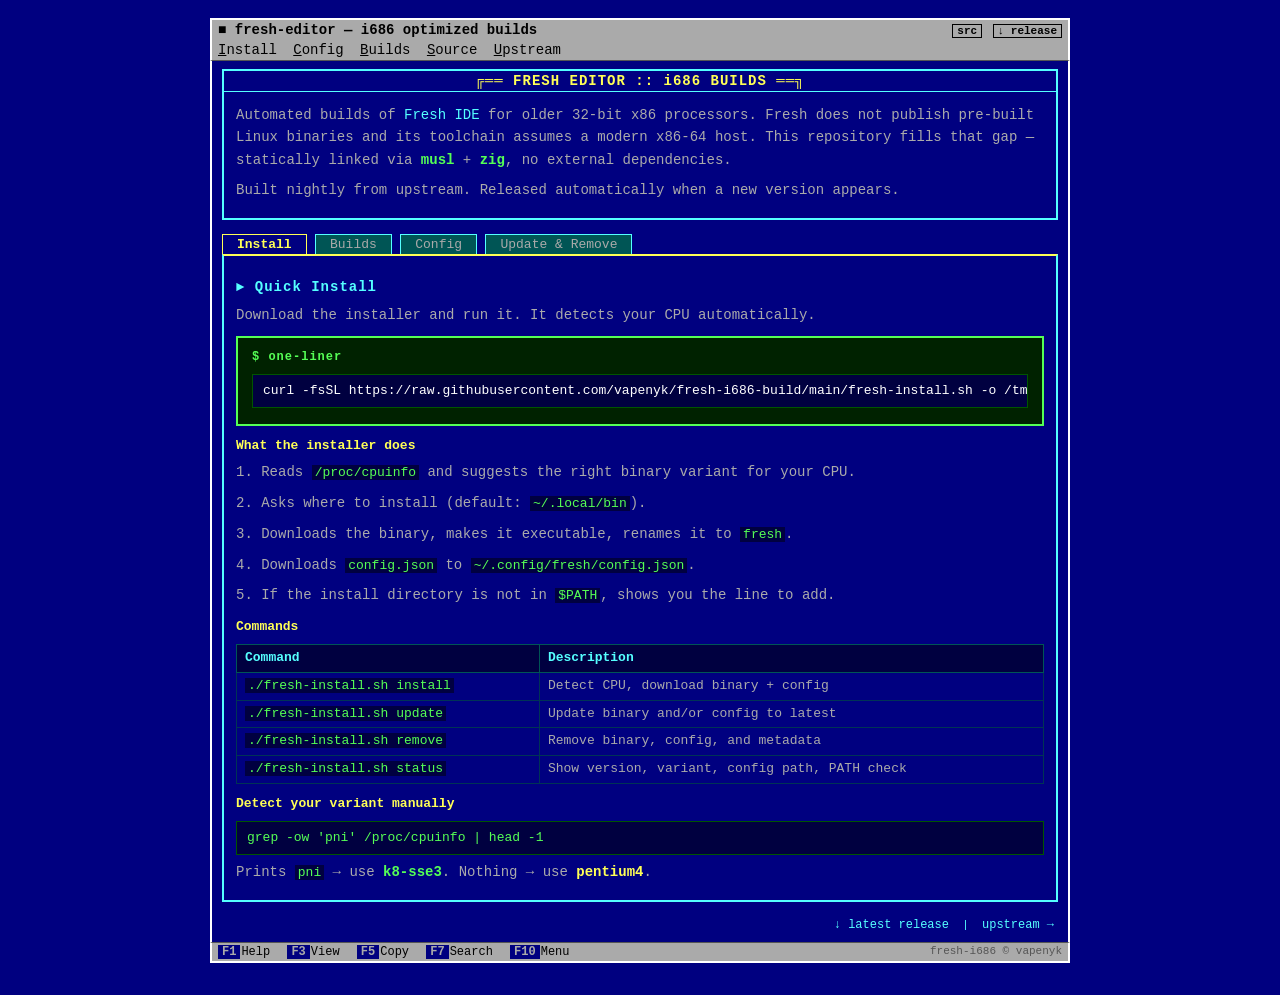
==== index.html @ 66542e0b "feat: add landing page" ====
<!DOCTYPE html PUBLIC "-//W3C//DTD HTML 4.01 Transitional//EN" "http://www.w3.org/TR/html4/loose.dtd">
<html>
    <head>
        <meta http-equiv="Content-Type" content="text/html; charset=UTF-8" />
        <meta name="viewport" content="width=device-width, initial-scale=1" />
        <title>fresh-editor :: i686 builds</title>
        <style type="text/css">
            * {
                margin: 0;
                padding: 0;
            }

            body {
                background-color: #000080;
                color: #aaaaaa;
                font-family: "Courier New", Courier, monospace;
                font-size: 14px;
                min-height: 100%;
            }

            /* ── SCREEN WRAPPER ─────────────────────────────── */
            #screen {
                width: 96%;
                max-width: 860px;
                margin: 18px auto 32px auto;
            }

            /* ── TITLE BAR ──────────────────────────────────── */
            #titlebar {
                background-color: #aaaaaa;
                color: #000000;
                padding: 2px 6px;
                font-weight: bold;
                border: 2px solid #ffffff;
                border-bottom: none;
            }
            #titlebar-inner {
                display: block;
                width: 100%;
            }
            .tb-left {
                color: #000000;
                font-weight: bold;
            }
            .tb-right {
                float: right;
                color: #000000;
            }
            .tb-btn {
                display: inline-block;
                background: #aaaaaa;
                color: #000000;
                border: 1px solid #000000;
                padding: 0 4px;
                margin-left: 2px;
                cursor: pointer;
                font-size: 11px;
                font-family: "Courier New", Courier, monospace;
                text-decoration: none;
            }
            .tb-btn:hover {
                background: #000080;
                color: #ffffff;
            }

            /* ── MENU BAR ───────────────────────────────────── */
            #menubar {
                background-color: #aaaaaa;
                color: #000000;
                padding: 2px 6px;
                border-left: 2px solid #ffffff;
                border-right: 2px solid #ffffff;
                border-bottom: 1px solid #555555;
            }
            .menu-item {
                display: inline-block;
                padding: 0 8px 0 0;
                cursor: pointer;
                color: #000000;
                text-decoration: none;
                font-family: "Courier New", Courier, monospace;
                font-size: 14px;
            }
            .menu-item:hover,
            .menu-item.active {
                background-color: #000080;
                color: #ffff55;
                padding: 0 8px 0 0;
            }
            .menu-hot {
                text-decoration: underline;
            }

            /* ── MAIN WINDOW ────────────────────────────────── */
            #mainwin {
                background-color: #000080;
                border-left: 2px solid #ffffff;
                border-right: 2px solid #ffffff;
                padding: 8px 10px;
            }

            /* ── PANEL (double border box) ──────────────────── */
            .panel {
                border: 2px solid #55ffff;
                background-color: #000080;
                margin-bottom: 14px;
            }
            .panel-title {
                background-color: #000080;
                color: #ffff55;
                font-weight: bold;
                text-align: center;
                padding: 2px 8px;
                border-bottom: 1px solid #55ffff;
                letter-spacing: 1px;
            }
            .panel-body {
                padding: 8px 12px;
                color: #aaaaaa;
                line-height: 1.6;
            }

            /* ── TYPOGRAPHY ─────────────────────────────────── */
            h2 {
                color: #55ffff;
                font-size: 14px;
                font-weight: bold;
                margin: 12px 0 6px 0;
                letter-spacing: 1px;
            }
            h3 {
                color: #ffff55;
                font-size: 13px;
                font-weight: bold;
                margin: 10px 0 4px 0;
            }
            p {
                margin: 4px 0 8px 0;
                color: #aaaaaa;
            }
            a {
                color: #55ffff;
                text-decoration: none;
            }
            a:hover {
                color: #ffff55;
                text-decoration: underline;
            }

            code,
            pre {
                font-family: "Courier New", Courier, monospace;
                color: #55ff55;
                background-color: #000040;
                font-size: 13px;
            }
            pre {
                padding: 6px 10px;
                margin: 6px 0;
                border: 1px solid #005500;
                overflow: auto;
                white-space: pre;
            }
            code {
                padding: 0 3px;
            }

            /* ── TABLES ─────────────────────────────────────── */
            .data-table {
                width: 100%;
                border-collapse: collapse;
                margin: 6px 0 10px 0;
                font-size: 13px;
            }
            .data-table th {
                background-color: #000040;
                color: #55ffff;
                padding: 3px 8px;
                border: 1px solid #005555;
                text-align: left;
                font-weight: bold;
            }
            .data-table td {
                padding: 3px 8px;
                border: 1px solid #003355;
                color: #aaaaaa;
                vertical-align: top;
            }
            .data-table tr:hover td {
                background-color: #000060;
                color: #ffffff;
            }

            /* ── INSTALL BOX ────────────────────────────────── */
            .install-box {
                border: 2px solid #55ff55;
                background-color: #002200;
                padding: 10px 14px;
                margin: 10px 0;
            }
            .install-label {
                color: #55ff55;
                font-weight: bold;
                font-size: 12px;
                letter-spacing: 1px;
                margin-bottom: 4px;
            }
            .install-cmd {
                color: #ffffff;
                font-size: 13px;
            }

            /* ── BADGE / KEY ────────────────────────────────── */
            .key {
                display: inline-block;
                background-color: #aaaaaa;
                color: #000000;
                border: 1px solid #ffffff;
                padding: 0 5px;
                font-size: 12px;
                font-weight: bold;
            }
            .badge-warn {
                color: #ffff55;
                font-weight: bold;
            }
            .badge-ok {
                color: #55ff55;
                font-weight: bold;
            }
            .badge-off {
                color: #555555;
            }

            /* ── TABS ────────────────────────────────────────── */
            #tabs {
                margin-bottom: 0;
            }
            .tab {
                display: inline-block;
                background-color: #005555;
                color: #aaaaaa;
                padding: 2px 14px;
                border: 1px solid #55ffff;
                border-bottom: none;
                cursor: pointer;
                font-family: "Courier New", Courier, monospace;
                font-size: 13px;
                text-decoration: none;
            }
            .tab:hover {
                background-color: #007777;
                color: #ffffff;
            }
            .tab.on {
                background-color: #000080;
                color: #ffff55;
                font-weight: bold;
                border-color: #ffff55;
            }
            .tab-content {
                display: none;
            }
            .tab-content.on {
                display: block;
            }

            /* ── STATUS BAR ─────────────────────────────────── */
            #statusbar {
                background-color: #aaaaaa;
                color: #000000;
                padding: 2px 6px;
                border: 2px solid #ffffff;
                border-top: 1px solid #555555;
                font-size: 12px;
            }
            .sb-key {
                background-color: #000080;
                color: #aaaaaa;
                padding: 0 4px;
                margin-right: 1px;
                font-weight: bold;
            }
            .sb-label {
                color: #000000;
                margin-right: 10px;
            }

            /* ── SCROLLBAR HINT ──────────────────────────────── */
            .corner {
                color: #55ffff;
                font-size: 11px;
                text-align: right;
                padding: 2px 4px;
            }
        </style>
    </head>
    <body>
        <div id="screen">
            <!-- TITLE BAR -->
            <div id="titlebar">
                <span class="tb-left"
                    >&#9632; fresh-editor &#8212; i686 optimized builds</span
                >
                <span class="tb-right">
                    <a
                        href="https://github.com/vapenyk/fresh-i686-build"
                        class="tb-btn"
                        target="_blank"
                        >src</a
                    >
                    <a
                        href="https://github.com/vapenyk/fresh-i686-build/releases/latest"
                        class="tb-btn"
                        target="_blank"
                        >&#8595; release</a
                    >
                </span>
                <br style="clear: both" />
            </div>

            <!-- MENU BAR -->
            <div id="menubar">
                <a href="#install" class="menu-item"
                    ><span class="menu-hot">I</span>nstall</a
                >
                <a href="#config" class="menu-item"
                    ><span class="menu-hot">C</span>onfig</a
                >
                <a href="#builds" class="menu-item"
                    ><span class="menu-hot">B</span>uilds</a
                >
                <a
                    href="https://github.com/vapenyk/fresh-i686-build"
                    class="menu-item"
                    target="_blank"
                    ><span class="menu-hot">S</span>ource</a
                >
                <a
                    href="https://github.com/sinelaw/fresh"
                    class="menu-item"
                    target="_blank"
                    ><span class="menu-hot">U</span>pstream</a
                >
            </div>

            <!-- MAIN WINDOW -->
            <div id="mainwin">
                <!-- HERO PANEL -->
                <div class="panel">
                    <div class="panel-title">
                        &#9556;&#9552;&#9552; FRESH EDITOR :: i686 BUILDS
                        &#9552;&#9552;&#9559;
                    </div>
                    <div class="panel-body">
                        <p>
                            Automated builds of
                            <a
                                href="https://github.com/sinelaw/fresh"
                                target="_blank"
                                >Fresh IDE</a
                            >
                            for older 32-bit x86 processors. Fresh does not
                            publish pre-built Linux binaries and its toolchain
                            assumes a modern x86-64 host. This repository fills
                            that gap &mdash; statically linked via
                            <span class="badge-ok">musl</span> +
                            <span class="badge-ok">zig</span>, no external
                            dependencies.
                        </p>
                        <p>
                            Built nightly from upstream. Released automatically
                            when a new version appears.
                        </p>
                    </div>
                </div>

                <!-- TABS -->
                <div id="tabs">
                    <a
                        href="javascript:void(0)"
                        class="tab on"
                        onclick="showTab('install')"
                        >Install</a
                    >
                    <a
                        href="javascript:void(0)"
                        class="tab"
                        onclick="showTab('builds')"
                        >Builds</a
                    >
                    <a
                        href="javascript:void(0)"
                        class="tab"
                        onclick="showTab('config')"
                        >Config</a
                    >
                    <a
                        href="javascript:void(0)"
                        class="tab"
                        onclick="showTab('update')"
                        >Update &amp; Remove</a
                    >
                </div>

                <!-- TAB: INSTALL -->
                <div
                    id="tab-install"
                    class="panel tab-content on"
                    style="border-top: 2px solid #ffff55; margin-top: 0"
                >
                    <div class="panel-body">
                        <h2>&#9658; Quick Install</h2>
                        <p>
                            Download the installer and run it. It detects your
                            CPU automatically.
                        </p>

                        <div class="install-box" id="install">
                            <div class="install-label">$ one-liner</div>
                            <pre class="install-cmd">
curl -fsSL https://raw.githubusercontent.com/vapenyk/fresh-i686-build/main/fresh-install.sh -o /tmp/fi &amp;&amp; sh /tmp/fi install</pre
                            >
                        </div>

                        <h3>What the installer does</h3>
                        <p>
                            1. Reads <code>/proc/cpuinfo</code> and suggests the
                            right binary variant for your CPU.
                        </p>
                        <p>
                            2. Asks where to install (default:
                            <code>~/.local/bin</code>).
                        </p>
                        <p>
                            3. Downloads the binary, makes it executable,
                            renames it to <code>fresh</code>.
                        </p>
                        <p>
                            4. Downloads <code>config.json</code> to
                            <code>~/.config/fresh/config.json</code>.
                        </p>
                        <p>
                            5. If the install directory is not in
                            <code>$PATH</code>, shows you the line to add.
                        </p>

                        <h3>Commands</h3>
                        <table class="data-table">
                            <tr>
                                <th>Command</th>
                                <th>Description</th>
                            </tr>
                            <tr>
                                <td><code>./fresh-install.sh install</code></td>
                                <td>Detect CPU, download binary + config</td>
                            </tr>
                            <tr>
                                <td><code>./fresh-install.sh update</code></td>
                                <td>Update binary and/or config to latest</td>
                            </tr>
                            <tr>
                                <td><code>./fresh-install.sh remove</code></td>
                                <td>Remove binary, config, and metadata</td>
                            </tr>
                            <tr>
                                <td><code>./fresh-install.sh status</code></td>
                                <td>
                                    Show version, variant, config path, PATH
                                    check
                                </td>
                            </tr>
                        </table>

                        <h3>Detect your variant manually</h3>
                        <pre>grep -ow 'pni' /proc/cpuinfo | head -1</pre>
                        <p>
                            Prints <code>pni</code> &rarr; use
                            <span class="badge-ok">k8-sse3</span>. Nothing
                            &rarr; use <span class="badge-warn">pentium4</span>.
                        </p>
                    </div>
                </div>

                <!-- TAB: BUILDS -->
                <div
                    id="tab-builds"
                    class="panel tab-content"
                    style="border-top: 2px solid #ffff55; margin-top: 0"
                >
                    <div class="panel-body" id="builds">
                        <h2>&#9658; Available Binaries</h2>
                        <table class="data-table">
                            <tr>
                                <th>File</th>
                                <th>Target</th>
                                <th>Requires</th>
                            </tr>
                            <tr>
                                <td><code>fresh-k8-sse3</code></td>
                                <td>AMD K8 / Sempron (Socket 754/939)</td>
                                <td>SSE3 (<code>pni</code> flag in cpuinfo)</td>
                            </tr>
                            <tr>
                                <td><code>fresh-pentium4</code></td>
                                <td>Pentium 4 and compatible</td>
                                <td>SSE2 only</td>
                            </tr>
                        </table>

                        <h3>Build flags</h3>
                        <table class="data-table">
                            <tr>
                                <th>Flag</th>
                                <th>Value</th>
                                <th>Why</th>
                            </tr>
                            <tr>
                                <td><code>LTO</code></td>
                                <td>fat</td>
                                <td>
                                    Full link-time optimization across all
                                    crates
                                </td>
                            </tr>
                            <tr>
                                <td><code>codegen-units</code></td>
                                <td>1</td>
                                <td>Single unit for maximum inlining</td>
                            </tr>
                            <tr>
                                <td><code>panic</code></td>
                                <td>abort</td>
                                <td>No unwinding code, smaller binary</td>
                            </tr>
                            <tr>
                                <td><code>embed-bitcode</code></td>
                                <td>yes</td>
                                <td>Required for fat LTO</td>
                            </tr>
                            <tr>
                                <td><code>align-all-functions</code></td>
                                <td>4 (16 bytes)</td>
                                <td>
                                    Instruction fetch alignment for old CPUs
                                </td>
                            </tr>
                            <tr>
                                <td><code>-s</code></td>
                                <td>strip</td>
                                <td>Strip debug symbols</td>
                            </tr>
                            <tr>
                                <td>linker</td>
                                <td>musl + zig</td>
                                <td>Fully static, no libc dependency</td>
                            </tr>
                        </table>

                        <h3>LSP server install commands</h3>
                        <table class="data-table">
                            <tr>
                                <th>Language</th>
                                <th>Server</th>
                                <th>Install</th>
                            </tr>
                            <tr>
                                <td>Rust</td>
                                <td>rust-analyzer</td>
                                <td>
                                    <code
                                        >rustup component add
                                        rust-analyzer</code
                                    >
                                </td>
                            </tr>
                            <tr>
                                <td>Go</td>
                                <td>gopls</td>
                                <td>
                                    <code
                                        >go install
                                        golang.org/x/tools/gopls@latest</code
                                    >
                                </td>
                            </tr>
                            <tr>
                                <td>JS/TS</td>
                                <td>typescript-language-server</td>
                                <td>
                                    <code
                                        >npm install -g
                                        typescript-language-server
                                        typescript</code
                                    >
                                </td>
                            </tr>
                            <tr>
                                <td>PHP</td>
                                <td>intelephense</td>
                                <td>
                                    <code>npm install -g intelephense</code>
                                </td>
                            </tr>
                            <tr>
                                <td>Markdown</td>
                                <td>marksman</td>
                                <td>
                                    <a
                                        href="https://github.com/artempyanykh/marksman/releases"
                                        target="_blank"
                                        >marksman releases</a
                                    >
                                </td>
                            </tr>
                            <tr>
                                <td>Python</td>
                                <td>pylsp</td>
                                <td>
                                    <code>pip install python-lsp-server</code>
                                </td>
                            </tr>
                            <tr>
                                <td>C/C++</td>
                                <td>clangd</td>
                                <td><code>apt install clangd</code></td>
                            </tr>
                        </table>
                    </div>
                </div>

                <!-- TAB: CONFIG -->
                <div
                    id="tab-config"
                    class="panel tab-content"
                    style="border-top: 2px solid #ffff55; margin-top: 0"
                >
                    <div class="panel-body" id="config">
                        <h2>&#9658; Low-End Config</h2>
                        <p>
                            Installed to
                            <code>~/.config/fresh/config.json</code>. The goal
                            is not to strip functionality but to
                            <span class="badge-warn"
                                >prevent resource runaway</span
                            >
                            on machines with limited RAM. All visual features
                            and editor behaviour are kept at defaults.
                        </p>

                        <h3>What is changed and why</h3>
                        <table class="data-table">
                            <tr>
                                <th>Setting</th>
                                <th>Value</th>
                                <th>Why</th>
                            </tr>
                            <tr>
                                <td><code>recovery_save_interval</code></td>
                                <td>30s (was 2s)</td>
                                <td>
                                    Constant background disk I/O every 2s is
                                    very noticeable on slow HDDs
                                </td>
                            </tr>
                            <tr>
                                <td><code>auto_save_enabled</code></td>
                                <td>false</td>
                                <td>
                                    Recovery saves still protect your work;
                                    periodic auto-save adds extra I/O
                                </td>
                            </tr>
                            <tr>
                                <td>
                                    <code>terminal.jump_to_end_on_output</code>
                                </td>
                                <td>false</td>
                                <td>
                                    Prevents forced redraws when background
                                    processes produce output while you scroll
                                </td>
                            </tr>
                            <tr>
                                <td><code>horizontal_scrollbar</code></td>
                                <td>false</td>
                                <td>Fewer UI elements to render</td>
                            </tr>
                            <tr>
                                <td>
                                    <span class="badge-warn"
                                        >LSP process_limits</span
                                    >
                                </td>
                                <td>per server</td>
                                <td>
                                    The main optimization &mdash; rust-analyzer
                                    alone can use 500MB+ without limits
                                </td>
                            </tr>
                        </table>

                        <h3>LSP memory limits</h3>
                        <table class="data-table">
                            <tr>
                                <th>Server</th>
                                <th>Max RAM</th>
                                <th>Max CPU</th>
                                <th>Status</th>
                            </tr>
                            <tr>
                                <td>rust-analyzer</td>
                                <td>512 MB</td>
                                <td>50%</td>
                                <td><span class="badge-ok">enabled</span></td>
                            </tr>
                            <tr>
                                <td>gopls</td>
                                <td>256 MB</td>
                                <td>50%</td>
                                <td><span class="badge-ok">enabled</span></td>
                            </tr>
                            <tr>
                                <td>typescript-language-server</td>
                                <td>256 MB</td>
                                <td>50%</td>
                                <td><span class="badge-ok">enabled</span></td>
                            </tr>
                            <tr>
                                <td>intelephense (PHP)</td>
                                <td>256 MB</td>
                                <td>50%</td>
                                <td><span class="badge-ok">enabled</span></td>
                            </tr>
                            <tr>
                                <td>marksman (Markdown)</td>
                                <td>128 MB</td>
                                <td>25%</td>
                                <td><span class="badge-ok">enabled</span></td>
                            </tr>
                            <tr>
                                <td>typescript (separate)</td>
                                <td>&mdash;</td>
                                <td>&mdash;</td>
                                <td><span class="badge-off">disabled</span></td>
                            </tr>
                        </table>

                        <h3>Disable an LSP you don&apos;t need</h3>
                        <pre>
{
  "lsp": {
    "rust": { "enabled": false }
  }
}</pre
                        >

                        <h3>Raise memory limit</h3>
                        <pre>
{
  "lsp": {
    "rust": {
      "enabled": true,
      "process_limits": {
        "max_memory_mb": 1024,
        "max_cpu_percent": 100
      }
    }
  }
}</pre
                        >

                        <h3>Add Python LSP</h3>
                        <pre>
{
  "lsp": {
    "python": {
      "command": "pylsp",
      "args": [],
      "enabled": true,
      "process_limits": {
        "max_memory_mb": 256,
        "max_cpu_percent": 50
      }
    }
  }
}</pre
                        >
                    </div>
                </div>

                <!-- TAB: UPDATE & REMOVE -->
                <div
                    id="tab-update"
                    class="panel tab-content"
                    style="border-top: 2px solid #ffff55; margin-top: 0"
                >
                    <div class="panel-body" id="update">
                        <h2>&#9658; Update</h2>
                        <pre>./fresh-install.sh update</pre>
                        <p>
                            Checks installed version against latest release.
                            Asks separately whether to update the binary and the
                            config &mdash; you can update one without the other.
                        </p>

                        <h2>&#9658; Remove</h2>
                        <pre>./fresh-install.sh remove</pre>
                        <p>
                            Removes the binary, asks separately about the
                            config, cleans up metadata.
                        </p>
                        <p>
                            Does <span class="badge-warn">not</span> touch PATH
                            entries in your shell config.
                        </p>

                        <h2>&#9658; Metadata location</h2>
                        <pre>~/.local/share/fresh-installer/install.meta</pre>
                        <p>
                            Plain text file with three fields:
                            <code>VARIANT</code>, <code>VERSION</code>,
                            <code>INSTALL_DIR</code>.
                        </p>
                        <p>
                            The updater reads this to know which binary to fetch
                            without asking again.
                        </p>

                        <h2>&#9658; Automatic upstream tracking</h2>
                        <p>
                            This repository checks for new
                            <a
                                href="https://github.com/sinelaw/fresh"
                                target="_blank"
                                >upstream</a
                            >
                            releases every night at
                            <span class="badge-ok">00:00 UTC</span>. When a new
                            version appears both variants are built and
                            published automatically. Run <code>update</code> any
                            time to pull it.
                        </p>
                    </div>
                </div>

                <div class="corner">
                    <a
                        href="https://github.com/vapenyk/fresh-i686-build/releases/latest"
                        target="_blank"
                        style="color: #55ffff; font-size: 12px"
                        >&#8595; latest release</a
                    >
                    &nbsp;|&nbsp;
                    <a
                        href="https://github.com/sinelaw/fresh"
                        target="_blank"
                        style="color: #55ffff; font-size: 12px"
                        >upstream &rarr;</a
                    >
                </div>
            </div>
            <!-- /mainwin -->

            <!-- STATUS BAR -->
            <div id="statusbar">
                <span class="sb-key">F1</span><span class="sb-label">Help</span>
                <span class="sb-key">F3</span><span class="sb-label">View</span>
                <span class="sb-key">F5</span><span class="sb-label">Copy</span>
                <span class="sb-key">F7</span
                ><span class="sb-label">Search</span>
                <span class="sb-key">F10</span
                ><span class="sb-label">Menu</span>
                <span style="float: right; color: #555555; font-size: 11px"
                    >fresh-i686 &copy; vapenyk</span
                >
                <br style="clear: both" />
            </div>
        </div>
        <!-- /screen -->

        <script type="text/javascript">
            function showTab(name) {
                var tabs = ["install", "builds", "config", "update"];
                var i, el, tab;
                for (i = 0; i < tabs.length; i++) {
                    el = document.getElementById("tab-" + tabs[i]);
                    tab = document
                        .getElementById("tabs")
                        .getElementsByTagName("a")[i];
                    if (tabs[i] === name) {
                        el.className = "panel tab-content on";
                        tab.className = "tab on";
                    } else {
                        el.className = "panel tab-content";
                        tab.className = "tab";
                    }
                }
            }
        </script>
    </body>
</html>
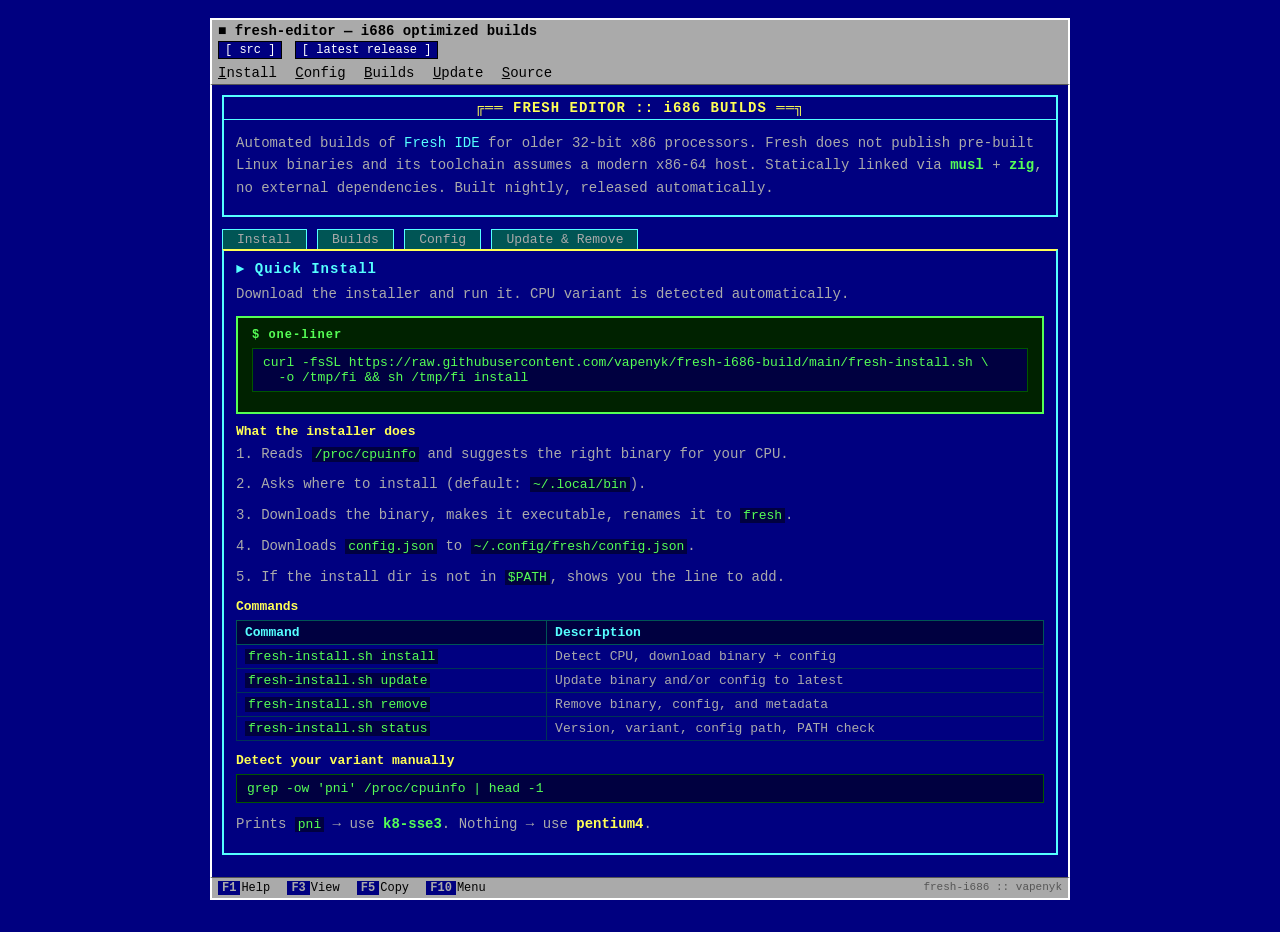
==== commit 1bdde2b0: "fix: remove javascript, css :target tabs, fix titlebar layout" ====
--- a/index.html
+++ b/index.html
@@ -8,6 +8,7 @@
             * {
                 margin: 0;
                 padding: 0;
+                box-sizing: border-box;
             }
 
             body {
@@ -15,118 +16,176 @@
                 color: #aaaaaa;
                 font-family: "Courier New", Courier, monospace;
                 font-size: 14px;
-                min-height: 100%;
-            }
-
-            /* ── SCREEN WRAPPER ─────────────────────────────── */
+            }
+
             #screen {
                 width: 96%;
                 max-width: 860px;
                 margin: 18px auto 32px auto;
             }
 
-            /* ── TITLE BAR ──────────────────────────────────── */
+            /* ── TITLE BAR ── */
             #titlebar {
                 background-color: #aaaaaa;
                 color: #000000;
-                padding: 2px 6px;
-                font-weight: bold;
+                padding: 3px 6px;
                 border: 2px solid #ffffff;
                 border-bottom: none;
-            }
-            #titlebar-inner {
-                display: block;
-                width: 100%;
-            }
-            .tb-left {
-                color: #000000;
-                font-weight: bold;
-            }
-            .tb-right {
-                float: right;
-                color: #000000;
+                overflow: hidden;
+            }
+            .tb-title {
+                font-weight: bold;
+                display: block;
+                margin-bottom: 2px;
+            }
+            .tb-links {
+                display: block;
             }
             .tb-btn {
+                background: #000080;
+                color: #ffffff;
+                border: 1px solid #000000;
+                padding: 1px 6px;
+                margin-right: 4px;
+                font-size: 12px;
+                font-family: "Courier New", Courier, monospace;
+                text-decoration: none;
                 display: inline-block;
+            }
+            .tb-btn:hover {
                 background: #aaaaaa;
                 color: #000000;
-                border: 1px solid #000000;
-                padding: 0 4px;
-                margin-left: 2px;
-                cursor: pointer;
-                font-size: 11px;
-                font-family: "Courier New", Courier, monospace;
-                text-decoration: none;
-            }
-            .tb-btn:hover {
-                background: #000080;
-                color: #ffffff;
-            }
-
-            /* ── MENU BAR ───────────────────────────────────── */
+            }
+
+            /* ── MENU BAR ── */
             #menubar {
                 background-color: #aaaaaa;
                 color: #000000;
-                padding: 2px 6px;
+                padding: 3px 6px;
                 border-left: 2px solid #ffffff;
                 border-right: 2px solid #ffffff;
                 border-bottom: 1px solid #555555;
             }
             .menu-item {
                 display: inline-block;
-                padding: 0 8px 0 0;
-                cursor: pointer;
+                padding: 0 10px 0 0;
                 color: #000000;
                 text-decoration: none;
-                font-family: "Courier New", Courier, monospace;
                 font-size: 14px;
             }
-            .menu-item:hover,
-            .menu-item.active {
-                background-color: #000080;
-                color: #ffff55;
-                padding: 0 8px 0 0;
+            .menu-item:hover {
+                color: #000080;
+                text-decoration: underline;
             }
             .menu-hot {
                 text-decoration: underline;
             }
 
-            /* ── MAIN WINDOW ────────────────────────────────── */
+            /* ── MAIN ── */
             #mainwin {
                 background-color: #000080;
                 border-left: 2px solid #ffffff;
                 border-right: 2px solid #ffffff;
-                padding: 8px 10px;
-            }
-
-            /* ── PANEL (double border box) ──────────────────── */
-            .panel {
+                padding: 10px;
+            }
+
+            /* ── HERO PANEL ── */
+            .hero {
                 border: 2px solid #55ffff;
-                background-color: #000080;
-                margin-bottom: 14px;
-            }
-            .panel-title {
+                margin-bottom: 12px;
+            }
+            .hero-title {
                 background-color: #000080;
                 color: #ffff55;
                 font-weight: bold;
                 text-align: center;
-                padding: 2px 8px;
+                padding: 3px 8px;
                 border-bottom: 1px solid #55ffff;
                 letter-spacing: 1px;
             }
-            .panel-body {
+            .hero-body {
                 padding: 8px 12px;
+                line-height: 1.6;
+            }
+
+            /* ── TABS (CSS :target trick) ── */
+            .tab-nav {
+                margin-bottom: 0;
+                line-height: 1;
+            }
+            .tab-nav a {
+                display: inline-block;
+                background-color: #005555;
                 color: #aaaaaa;
-                line-height: 1.6;
-            }
-
-            /* ── TYPOGRAPHY ─────────────────────────────────── */
+                padding: 3px 14px;
+                border: 1px solid #55ffff;
+                border-bottom: none;
+                font-size: 13px;
+                text-decoration: none;
+                margin-right: 2px;
+            }
+            .tab-nav a:hover {
+                background-color: #007777;
+                color: #ffffff;
+            }
+
+            /* default: show first tab */
+            #pane-install {
+                display: block;
+            }
+            #pane-builds {
+                display: none;
+            }
+            #pane-config {
+                display: none;
+            }
+            #pane-update {
+                display: none;
+            }
+
+            /* when anchor is targeted, show that pane, hide others */
+            #pane-install:target {
+                display: block;
+            }
+            #pane-builds:target {
+                display: block;
+            }
+            #pane-config:target {
+                display: block;
+            }
+            #pane-update:target {
+                display: block;
+            }
+
+            body:not(:has(#pane-builds:target)):not(
+                    :has(#pane-config:target)
+                ):not(:has(#pane-update:target))
+                #pane-install {
+                display: block;
+            }
+            #pane-builds:target ~ * #pane-install,
+            #pane-config:target ~ * #pane-install,
+            #pane-update:target ~ * #pane-install {
+                display: none;
+            }
+
+            .tab-pane {
+                border: 2px solid #55ffff;
+                border-top: 2px solid #ffff55;
+                padding: 10px 12px;
+                margin-bottom: 12px;
+            }
+
+            /* ── TYPOGRAPHY ── */
             h2 {
                 color: #55ffff;
                 font-size: 14px;
                 font-weight: bold;
-                margin: 12px 0 6px 0;
+                margin: 14px 0 6px 0;
                 letter-spacing: 1px;
+            }
+            h2:first-child {
+                margin-top: 0;
             }
             h3 {
                 color: #ffff55;
@@ -137,6 +196,7 @@
             p {
                 margin: 4px 0 8px 0;
                 color: #aaaaaa;
+                line-height: 1.6;
             }
             a {
                 color: #55ffff;
@@ -156,42 +216,42 @@
             }
             pre {
                 padding: 6px 10px;
-                margin: 6px 0;
+                margin: 6px 0 10px 0;
                 border: 1px solid #005500;
                 overflow: auto;
                 white-space: pre;
+                word-wrap: normal;
             }
             code {
                 padding: 0 3px;
             }
 
-            /* ── TABLES ─────────────────────────────────────── */
+            /* ── TABLES ── */
             .data-table {
                 width: 100%;
                 border-collapse: collapse;
-                margin: 6px 0 10px 0;
+                margin: 6px 0 12px 0;
                 font-size: 13px;
             }
             .data-table th {
                 background-color: #000040;
                 color: #55ffff;
-                padding: 3px 8px;
+                padding: 4px 8px;
                 border: 1px solid #005555;
                 text-align: left;
                 font-weight: bold;
             }
             .data-table td {
-                padding: 3px 8px;
+                padding: 4px 8px;
                 border: 1px solid #003355;
                 color: #aaaaaa;
                 vertical-align: top;
             }
             .data-table tr:hover td {
                 background-color: #000060;
-                color: #ffffff;
-            }
-
-            /* ── INSTALL BOX ────────────────────────────────── */
+            }
+
+            /* ── INSTALL BOX ── */
             .install-box {
                 border: 2px solid #55ff55;
                 background-color: #002200;
@@ -203,23 +263,11 @@
                 font-weight: bold;
                 font-size: 12px;
                 letter-spacing: 1px;
-                margin-bottom: 4px;
-            }
-            .install-cmd {
-                color: #ffffff;
-                font-size: 13px;
-            }
-
-            /* ── BADGE / KEY ────────────────────────────────── */
-            .key {
-                display: inline-block;
-                background-color: #aaaaaa;
-                color: #000000;
-                border: 1px solid #ffffff;
-                padding: 0 5px;
-                font-size: 12px;
-                font-weight: bold;
-            }
+                margin-bottom: 6px;
+                display: block;
+            }
+
+            /* ── BADGES ── */
             .badge-warn {
                 color: #ffff55;
                 font-weight: bold;
@@ -232,47 +280,15 @@
                 color: #555555;
             }
 
-            /* ── TABS ────────────────────────────────────────── */
-            #tabs {
-                margin-bottom: 0;
-            }
-            .tab {
-                display: inline-block;
-                background-color: #005555;
-                color: #aaaaaa;
-                padding: 2px 14px;
-                border: 1px solid #55ffff;
-                border-bottom: none;
-                cursor: pointer;
-                font-family: "Courier New", Courier, monospace;
-                font-size: 13px;
-                text-decoration: none;
-            }
-            .tab:hover {
-                background-color: #007777;
-                color: #ffffff;
-            }
-            .tab.on {
-                background-color: #000080;
-                color: #ffff55;
-                font-weight: bold;
-                border-color: #ffff55;
-            }
-            .tab-content {
-                display: none;
-            }
-            .tab-content.on {
-                display: block;
-            }
-
-            /* ── STATUS BAR ─────────────────────────────────── */
+            /* ── STATUS BAR ── */
             #statusbar {
                 background-color: #aaaaaa;
                 color: #000000;
-                padding: 2px 6px;
+                padding: 3px 6px;
                 border: 2px solid #ffffff;
                 border-top: 1px solid #555555;
                 font-size: 12px;
+                overflow: hidden;
             }
             .sb-key {
                 background-color: #000080;
@@ -285,74 +301,63 @@
                 color: #000000;
                 margin-right: 10px;
             }
-
-            /* ── SCROLLBAR HINT ──────────────────────────────── */
-            .corner {
-                color: #55ffff;
+            .sb-right {
+                float: right;
+                color: #555555;
                 font-size: 11px;
-                text-align: right;
-                padding: 2px 4px;
             }
         </style>
     </head>
     <body>
         <div id="screen">
-            <!-- TITLE BAR -->
             <div id="titlebar">
-                <span class="tb-left"
+                <span class="tb-title"
                     >&#9632; fresh-editor &#8212; i686 optimized builds</span
                 >
-                <span class="tb-right">
+                <span class="tb-links">
                     <a
                         href="https://github.com/vapenyk/fresh-i686-build"
                         class="tb-btn"
                         target="_blank"
-                        >src</a
+                        >[ src ]</a
                     >
                     <a
                         href="https://github.com/vapenyk/fresh-i686-build/releases/latest"
                         class="tb-btn"
                         target="_blank"
-                        >&#8595; release</a
+                        >[ latest release ]</a
                     >
                 </span>
-                <br style="clear: both" />
             </div>
 
-            <!-- MENU BAR -->
             <div id="menubar">
-                <a href="#install" class="menu-item"
+                <a href="#pane-install" class="menu-item"
                     ><span class="menu-hot">I</span>nstall</a
                 >
-                <a href="#config" class="menu-item"
+                <a href="#pane-config" class="menu-item"
                     ><span class="menu-hot">C</span>onfig</a
                 >
-                <a href="#builds" class="menu-item"
+                <a href="#pane-builds" class="menu-item"
                     ><span class="menu-hot">B</span>uilds</a
                 >
-                <a
-                    href="https://github.com/vapenyk/fresh-i686-build"
-                    class="menu-item"
-                    target="_blank"
-                    ><span class="menu-hot">S</span>ource</a
+                <a href="#pane-update" class="menu-item"
+                    ><span class="menu-hot">U</span>pdate</a
                 >
                 <a
                     href="https://github.com/sinelaw/fresh"
                     class="menu-item"
                     target="_blank"
-                    ><span class="menu-hot">U</span>pstream</a
+                    ><span class="menu-hot">S</span>ource</a
                 >
             </div>
 
-            <!-- MAIN WINDOW -->
             <div id="mainwin">
-                <!-- HERO PANEL -->
-                <div class="panel">
-                    <div class="panel-title">
+                <div class="hero">
+                    <div class="hero-title">
                         &#9556;&#9552;&#9552; FRESH EDITOR :: i686 BUILDS
                         &#9552;&#9552;&#9559;
                     </div>
-                    <div class="panel-body">
+                    <div class="hero-body">
                         <p>
                             Automated builds of
                             <a
@@ -362,541 +367,399 @@
                             >
                             for older 32-bit x86 processors. Fresh does not
                             publish pre-built Linux binaries and its toolchain
-                            assumes a modern x86-64 host. This repository fills
-                            that gap &mdash; statically linked via
+                            assumes a modern x86-64 host. Statically linked via
                             <span class="badge-ok">musl</span> +
                             <span class="badge-ok">zig</span>, no external
-                            dependencies.
-                        </p>
-                        <p>
-                            Built nightly from upstream. Released automatically
-                            when a new version appears.
+                            dependencies. Built nightly, released automatically.
                         </p>
                     </div>
                 </div>
 
-                <!-- TABS -->
-                <div id="tabs">
-                    <a
-                        href="javascript:void(0)"
-                        class="tab on"
-                        onclick="showTab('install')"
-                        >Install</a
-                    >
-                    <a
-                        href="javascript:void(0)"
-                        class="tab"
-                        onclick="showTab('builds')"
-                        >Builds</a
-                    >
-                    <a
-                        href="javascript:void(0)"
-                        class="tab"
-                        onclick="showTab('config')"
-                        >Config</a
-                    >
-                    <a
-                        href="javascript:void(0)"
-                        class="tab"
-                        onclick="showTab('update')"
-                        >Update &amp; Remove</a
-                    >
+                <div class="tab-nav">
+                    <a href="#pane-install">Install</a>
+                    <a href="#pane-builds">Builds</a>
+                    <a href="#pane-config">Config</a>
+                    <a href="#pane-update">Update &amp; Remove</a>
                 </div>
 
-                <!-- TAB: INSTALL -->
-                <div
-                    id="tab-install"
-                    class="panel tab-content on"
-                    style="border-top: 2px solid #ffff55; margin-top: 0"
-                >
-                    <div class="panel-body">
-                        <h2>&#9658; Quick Install</h2>
-                        <p>
-                            Download the installer and run it. It detects your
-                            CPU automatically.
-                        </p>
-
-                        <div class="install-box" id="install">
-                            <div class="install-label">$ one-liner</div>
-                            <pre class="install-cmd">
-curl -fsSL https://raw.githubusercontent.com/vapenyk/fresh-i686-build/main/fresh-install.sh -o /tmp/fi &amp;&amp; sh /tmp/fi install</pre
-                            >
-                        </div>
-
-                        <h3>What the installer does</h3>
-                        <p>
-                            1. Reads <code>/proc/cpuinfo</code> and suggests the
-                            right binary variant for your CPU.
-                        </p>
-                        <p>
-                            2. Asks where to install (default:
-                            <code>~/.local/bin</code>).
-                        </p>
-                        <p>
-                            3. Downloads the binary, makes it executable,
-                            renames it to <code>fresh</code>.
-                        </p>
-                        <p>
-                            4. Downloads <code>config.json</code> to
-                            <code>~/.config/fresh/config.json</code>.
-                        </p>
-                        <p>
-                            5. If the install directory is not in
-                            <code>$PATH</code>, shows you the line to add.
-                        </p>
-
-                        <h3>Commands</h3>
-                        <table class="data-table">
-                            <tr>
-                                <th>Command</th>
-                                <th>Description</th>
-                            </tr>
-                            <tr>
-                                <td><code>./fresh-install.sh install</code></td>
-                                <td>Detect CPU, download binary + config</td>
-                            </tr>
-                            <tr>
-                                <td><code>./fresh-install.sh update</code></td>
-                                <td>Update binary and/or config to latest</td>
-                            </tr>
-                            <tr>
-                                <td><code>./fresh-install.sh remove</code></td>
-                                <td>Remove binary, config, and metadata</td>
-                            </tr>
-                            <tr>
-                                <td><code>./fresh-install.sh status</code></td>
-                                <td>
-                                    Show version, variant, config path, PATH
-                                    check
-                                </td>
-                            </tr>
-                        </table>
-
-                        <h3>Detect your variant manually</h3>
-                        <pre>grep -ow 'pni' /proc/cpuinfo | head -1</pre>
-                        <p>
-                            Prints <code>pni</code> &rarr; use
-                            <span class="badge-ok">k8-sse3</span>. Nothing
-                            &rarr; use <span class="badge-warn">pentium4</span>.
-                        </p>
+                <!-- INSTALL -->
+                <div id="pane-install" class="tab-pane">
+                    <h2>&#9658; Quick Install</h2>
+                    <p>
+                        Download the installer and run it. CPU variant is
+                        detected automatically.
+                    </p>
+                    <div class="install-box">
+                        <span class="install-label">$ one-liner</span>
+                        <pre>
+curl -fsSL https://raw.githubusercontent.com/vapenyk/fresh-i686-build/main/fresh-install.sh \
+  -o /tmp/fi &amp;&amp; sh /tmp/fi install</pre
+                        >
                     </div>
+
+                    <h3>What the installer does</h3>
+                    <p>
+                        1. Reads <code>/proc/cpuinfo</code> and suggests the
+                        right binary for your CPU.
+                    </p>
+                    <p>
+                        2. Asks where to install (default:
+                        <code>~/.local/bin</code>).
+                    </p>
+                    <p>
+                        3. Downloads the binary, makes it executable, renames it
+                        to <code>fresh</code>.
+                    </p>
+                    <p>
+                        4. Downloads <code>config.json</code> to
+                        <code>~/.config/fresh/config.json</code>.
+                    </p>
+                    <p>
+                        5. If the install dir is not in <code>$PATH</code>,
+                        shows you the line to add.
+                    </p>
+
+                    <h3>Commands</h3>
+                    <table class="data-table">
+                        <tr>
+                            <th>Command</th>
+                            <th>Description</th>
+                        </tr>
+                        <tr>
+                            <td><code>fresh-install.sh install</code></td>
+                            <td>Detect CPU, download binary + config</td>
+                        </tr>
+                        <tr>
+                            <td><code>fresh-install.sh update</code></td>
+                            <td>Update binary and/or config to latest</td>
+                        </tr>
+                        <tr>
+                            <td><code>fresh-install.sh remove</code></td>
+                            <td>Remove binary, config, and metadata</td>
+                        </tr>
+                        <tr>
+                            <td><code>fresh-install.sh status</code></td>
+                            <td>Version, variant, config path, PATH check</td>
+                        </tr>
+                    </table>
+
+                    <h3>Detect your variant manually</h3>
+                    <pre>grep -ow 'pni' /proc/cpuinfo | head -1</pre>
+                    <p>
+                        Prints <code>pni</code> &#8594; use
+                        <span class="badge-ok">k8-sse3</span>. Nothing &#8594;
+                        use <span class="badge-warn">pentium4</span>.
+                    </p>
                 </div>
 
-                <!-- TAB: BUILDS -->
-                <div
-                    id="tab-builds"
-                    class="panel tab-content"
-                    style="border-top: 2px solid #ffff55; margin-top: 0"
-                >
-                    <div class="panel-body" id="builds">
-                        <h2>&#9658; Available Binaries</h2>
-                        <table class="data-table">
-                            <tr>
-                                <th>File</th>
-                                <th>Target</th>
-                                <th>Requires</th>
-                            </tr>
-                            <tr>
-                                <td><code>fresh-k8-sse3</code></td>
-                                <td>AMD K8 / Sempron (Socket 754/939)</td>
-                                <td>SSE3 (<code>pni</code> flag in cpuinfo)</td>
-                            </tr>
-                            <tr>
-                                <td><code>fresh-pentium4</code></td>
-                                <td>Pentium 4 and compatible</td>
-                                <td>SSE2 only</td>
-                            </tr>
-                        </table>
-
-                        <h3>Build flags</h3>
-                        <table class="data-table">
-                            <tr>
-                                <th>Flag</th>
-                                <th>Value</th>
-                                <th>Why</th>
-                            </tr>
-                            <tr>
-                                <td><code>LTO</code></td>
-                                <td>fat</td>
-                                <td>
-                                    Full link-time optimization across all
-                                    crates
-                                </td>
-                            </tr>
-                            <tr>
-                                <td><code>codegen-units</code></td>
-                                <td>1</td>
-                                <td>Single unit for maximum inlining</td>
-                            </tr>
-                            <tr>
-                                <td><code>panic</code></td>
-                                <td>abort</td>
-                                <td>No unwinding code, smaller binary</td>
-                            </tr>
-                            <tr>
-                                <td><code>embed-bitcode</code></td>
-                                <td>yes</td>
-                                <td>Required for fat LTO</td>
-                            </tr>
-                            <tr>
-                                <td><code>align-all-functions</code></td>
-                                <td>4 (16 bytes)</td>
-                                <td>
-                                    Instruction fetch alignment for old CPUs
-                                </td>
-                            </tr>
-                            <tr>
-                                <td><code>-s</code></td>
-                                <td>strip</td>
-                                <td>Strip debug symbols</td>
-                            </tr>
-                            <tr>
-                                <td>linker</td>
-                                <td>musl + zig</td>
-                                <td>Fully static, no libc dependency</td>
-                            </tr>
-                        </table>
-
-                        <h3>LSP server install commands</h3>
-                        <table class="data-table">
-                            <tr>
-                                <th>Language</th>
-                                <th>Server</th>
-                                <th>Install</th>
-                            </tr>
-                            <tr>
-                                <td>Rust</td>
-                                <td>rust-analyzer</td>
-                                <td>
-                                    <code
-                                        >rustup component add
-                                        rust-analyzer</code
-                                    >
-                                </td>
-                            </tr>
-                            <tr>
-                                <td>Go</td>
-                                <td>gopls</td>
-                                <td>
-                                    <code
-                                        >go install
-                                        golang.org/x/tools/gopls@latest</code
-                                    >
-                                </td>
-                            </tr>
-                            <tr>
-                                <td>JS/TS</td>
-                                <td>typescript-language-server</td>
-                                <td>
-                                    <code
-                                        >npm install -g
-                                        typescript-language-server
-                                        typescript</code
-                                    >
-                                </td>
-                            </tr>
-                            <tr>
-                                <td>PHP</td>
-                                <td>intelephense</td>
-                                <td>
-                                    <code>npm install -g intelephense</code>
-                                </td>
-                            </tr>
-                            <tr>
-                                <td>Markdown</td>
-                                <td>marksman</td>
-                                <td>
-                                    <a
-                                        href="https://github.com/artempyanykh/marksman/releases"
-                                        target="_blank"
-                                        >marksman releases</a
-                                    >
-                                </td>
-                            </tr>
-                            <tr>
-                                <td>Python</td>
-                                <td>pylsp</td>
-                                <td>
-                                    <code>pip install python-lsp-server</code>
-                                </td>
-                            </tr>
-                            <tr>
-                                <td>C/C++</td>
-                                <td>clangd</td>
-                                <td><code>apt install clangd</code></td>
-                            </tr>
-                        </table>
-                    </div>
+                <!-- BUILDS -->
+                <div id="pane-builds" class="tab-pane">
+                    <h2>&#9658; Available Binaries</h2>
+                    <table class="data-table">
+                        <tr>
+                            <th>File</th>
+                            <th>Target</th>
+                            <th>Requires</th>
+                        </tr>
+                        <tr>
+                            <td><code>fresh-k8-sse3</code></td>
+                            <td>AMD K8 / Sempron (Socket 754/939)</td>
+                            <td>SSE3 (<code>pni</code> in cpuinfo)</td>
+                        </tr>
+                        <tr>
+                            <td><code>fresh-pentium4</code></td>
+                            <td>Pentium 4 and compatible</td>
+                            <td>SSE2 only</td>
+                        </tr>
+                    </table>
+
+                    <h3>Build flags</h3>
+                    <table class="data-table">
+                        <tr>
+                            <th>Flag</th>
+                            <th>Value</th>
+                            <th>Why</th>
+                        </tr>
+                        <tr>
+                            <td><code>LTO</code></td>
+                            <td>fat</td>
+                            <td>
+                                Full link-time optimization across all crates
+                            </td>
+                        </tr>
+                        <tr>
+                            <td><code>codegen-units</code></td>
+                            <td>1</td>
+                            <td>Single unit for maximum inlining</td>
+                        </tr>
+                        <tr>
+                            <td><code>panic</code></td>
+                            <td>abort</td>
+                            <td>No unwinding code, smaller binary</td>
+                        </tr>
+                        <tr>
+                            <td><code>embed-bitcode</code></td>
+                            <td>yes</td>
+                            <td>Required for fat LTO</td>
+                        </tr>
+                        <tr>
+                            <td><code>align-all-functions</code></td>
+                            <td>4 (16 bytes)</td>
+                            <td>Instruction fetch alignment for old CPUs</td>
+                        </tr>
+                        <tr>
+                            <td><code>-s</code></td>
+                            <td>strip</td>
+                            <td>Strip debug symbols</td>
+                        </tr>
+                        <tr>
+                            <td>linker</td>
+                            <td>musl + zig</td>
+                            <td>Fully static, no libc dependency</td>
+                        </tr>
+                    </table>
+
+                    <h3>LSP server install commands</h3>
+                    <table class="data-table">
+                        <tr>
+                            <th>Language</th>
+                            <th>Server</th>
+                            <th>Install</th>
+                        </tr>
+                        <tr>
+                            <td>Rust</td>
+                            <td>rust-analyzer</td>
+                            <td>
+                                <code>rustup component add rust-analyzer</code>
+                            </td>
+                        </tr>
+                        <tr>
+                            <td>Go</td>
+                            <td>gopls</td>
+                            <td>
+                                <code
+                                    >go install
+                                    golang.org/x/tools/gopls@latest</code
+                                >
+                            </td>
+                        </tr>
+                        <tr>
+                            <td>JS/TS</td>
+                            <td>typescript-language-server</td>
+                            <td>
+                                <code
+                                    >npm install -g typescript-language-server
+                                    typescript</code
+                                >
+                            </td>
+                        </tr>
+                        <tr>
+                            <td>PHP</td>
+                            <td>intelephense</td>
+                            <td><code>npm install -g intelephense</code></td>
+                        </tr>
+                        <tr>
+                            <td>Markdown</td>
+                            <td>marksman</td>
+                            <td>
+                                <a
+                                    href="https://github.com/artempyanykh/marksman/releases"
+                                    target="_blank"
+                                    >marksman releases</a
+                                >
+                            </td>
+                        </tr>
+                        <tr>
+                            <td>Python</td>
+                            <td>pylsp</td>
+                            <td><code>pip install python-lsp-server</code></td>
+                        </tr>
+                        <tr>
+                            <td>C/C++</td>
+                            <td>clangd</td>
+                            <td><code>apt install clangd</code></td>
+                        </tr>
+                    </table>
                 </div>
 
-                <!-- TAB: CONFIG -->
-                <div
-                    id="tab-config"
-                    class="panel tab-content"
-                    style="border-top: 2px solid #ffff55; margin-top: 0"
-                >
-                    <div class="panel-body" id="config">
-                        <h2>&#9658; Low-End Config</h2>
-                        <p>
-                            Installed to
-                            <code>~/.config/fresh/config.json</code>. The goal
-                            is not to strip functionality but to
-                            <span class="badge-warn"
-                                >prevent resource runaway</span
-                            >
-                            on machines with limited RAM. All visual features
-                            and editor behaviour are kept at defaults.
-                        </p>
-
-                        <h3>What is changed and why</h3>
-                        <table class="data-table">
-                            <tr>
-                                <th>Setting</th>
-                                <th>Value</th>
-                                <th>Why</th>
-                            </tr>
-                            <tr>
-                                <td><code>recovery_save_interval</code></td>
-                                <td>30s (was 2s)</td>
-                                <td>
-                                    Constant background disk I/O every 2s is
-                                    very noticeable on slow HDDs
-                                </td>
-                            </tr>
-                            <tr>
-                                <td><code>auto_save_enabled</code></td>
-                                <td>false</td>
-                                <td>
-                                    Recovery saves still protect your work;
-                                    periodic auto-save adds extra I/O
-                                </td>
-                            </tr>
-                            <tr>
-                                <td>
-                                    <code>terminal.jump_to_end_on_output</code>
-                                </td>
-                                <td>false</td>
-                                <td>
-                                    Prevents forced redraws when background
-                                    processes produce output while you scroll
-                                </td>
-                            </tr>
-                            <tr>
-                                <td><code>horizontal_scrollbar</code></td>
-                                <td>false</td>
-                                <td>Fewer UI elements to render</td>
-                            </tr>
-                            <tr>
-                                <td>
-                                    <span class="badge-warn"
-                                        >LSP process_limits</span
-                                    >
-                                </td>
-                                <td>per server</td>
-                                <td>
-                                    The main optimization &mdash; rust-analyzer
-                                    alone can use 500MB+ without limits
-                                </td>
-                            </tr>
-                        </table>
-
-                        <h3>LSP memory limits</h3>
-                        <table class="data-table">
-                            <tr>
-                                <th>Server</th>
-                                <th>Max RAM</th>
-                                <th>Max CPU</th>
-                                <th>Status</th>
-                            </tr>
-                            <tr>
-                                <td>rust-analyzer</td>
-                                <td>512 MB</td>
-                                <td>50%</td>
-                                <td><span class="badge-ok">enabled</span></td>
-                            </tr>
-                            <tr>
-                                <td>gopls</td>
-                                <td>256 MB</td>
-                                <td>50%</td>
-                                <td><span class="badge-ok">enabled</span></td>
-                            </tr>
-                            <tr>
-                                <td>typescript-language-server</td>
-                                <td>256 MB</td>
-                                <td>50%</td>
-                                <td><span class="badge-ok">enabled</span></td>
-                            </tr>
-                            <tr>
-                                <td>intelephense (PHP)</td>
-                                <td>256 MB</td>
-                                <td>50%</td>
-                                <td><span class="badge-ok">enabled</span></td>
-                            </tr>
-                            <tr>
-                                <td>marksman (Markdown)</td>
-                                <td>128 MB</td>
-                                <td>25%</td>
-                                <td><span class="badge-ok">enabled</span></td>
-                            </tr>
-                            <tr>
-                                <td>typescript (separate)</td>
-                                <td>&mdash;</td>
-                                <td>&mdash;</td>
-                                <td><span class="badge-off">disabled</span></td>
-                            </tr>
-                        </table>
-
-                        <h3>Disable an LSP you don&apos;t need</h3>
-                        <pre>
-{
-  "lsp": {
-    "rust": { "enabled": false }
-  }
-}</pre
-                        >
-
-                        <h3>Raise memory limit</h3>
-                        <pre>
+                <!-- CONFIG -->
+                <div id="pane-config" class="tab-pane">
+                    <h2>&#9658; Low-End Config</h2>
+                    <p>
+                        Installed to <code>~/.config/fresh/config.json</code>.
+                        The goal is not to strip functionality but to
+                        <span class="badge-warn">prevent resource runaway</span>
+                        on machines with limited RAM. All visual features are
+                        kept at defaults.
+                    </p>
+
+                    <h3>What is changed and why</h3>
+                    <table class="data-table">
+                        <tr>
+                            <th>Setting</th>
+                            <th>Value</th>
+                            <th>Why</th>
+                        </tr>
+                        <tr>
+                            <td><code>recovery_save_interval</code></td>
+                            <td>30s</td>
+                            <td>
+                                Constant disk I/O every 2s is noticeable on slow
+                                HDDs
+                            </td>
+                        </tr>
+                        <tr>
+                            <td><code>auto_save_enabled</code></td>
+                            <td>false</td>
+                            <td>Recovery saves still protect your work</td>
+                        </tr>
+                        <tr>
+                            <td><code>terminal.jump_to_end_on_output</code></td>
+                            <td>false</td>
+                            <td>Prevents forced redraws while scrolling</td>
+                        </tr>
+                        <tr>
+                            <td><code>horizontal_scrollbar</code></td>
+                            <td>false</td>
+                            <td>Fewer UI elements to render</td>
+                        </tr>
+                        <tr>
+                            <td>
+                                <span class="badge-warn"
+                                    >LSP process_limits</span
+                                >
+                            </td>
+                            <td>per server</td>
+                            <td>
+                                rust-analyzer alone can use 500MB+ without
+                                limits
+                            </td>
+                        </tr>
+                    </table>
+
+                    <h3>LSP memory limits</h3>
+                    <table class="data-table">
+                        <tr>
+                            <th>Server</th>
+                            <th>Max RAM</th>
+                            <th>Max CPU</th>
+                            <th>Status</th>
+                        </tr>
+                        <tr>
+                            <td>rust-analyzer</td>
+                            <td>512 MB</td>
+                            <td>50%</td>
+                            <td><span class="badge-ok">enabled</span></td>
+                        </tr>
+                        <tr>
+                            <td>gopls</td>
+                            <td>256 MB</td>
+                            <td>50%</td>
+                            <td><span class="badge-ok">enabled</span></td>
+                        </tr>
+                        <tr>
+                            <td>typescript-language-server</td>
+                            <td>256 MB</td>
+                            <td>50%</td>
+                            <td><span class="badge-ok">enabled</span></td>
+                        </tr>
+                        <tr>
+                            <td>intelephense (PHP)</td>
+                            <td>256 MB</td>
+                            <td>50%</td>
+                            <td><span class="badge-ok">enabled</span></td>
+                        </tr>
+                        <tr>
+                            <td>marksman (Markdown)</td>
+                            <td>128 MB</td>
+                            <td>25%</td>
+                            <td><span class="badge-ok">enabled</span></td>
+                        </tr>
+                        <tr>
+                            <td>typescript (separate)</td>
+                            <td>&#8212;</td>
+                            <td>&#8212;</td>
+                            <td><span class="badge-off">disabled</span></td>
+                        </tr>
+                    </table>
+
+                    <h3>Disable an LSP you don't need</h3>
+                    <pre>{ "lsp": { "rust": { "enabled": false } } }</pre>
+
+                    <h3>Raise memory limit</h3>
+                    <pre>
 {
   "lsp": {
     "rust": {
       "enabled": true,
-      "process_limits": {
-        "max_memory_mb": 1024,
-        "max_cpu_percent": 100
-      }
+      "process_limits": { "max_memory_mb": 1024, "max_cpu_percent": 100 }
     }
   }
 }</pre
-                        >
-
-                        <h3>Add Python LSP</h3>
-                        <pre>
+                    >
+
+                    <h3>Add Python LSP</h3>
+                    <pre>
 {
   "lsp": {
     "python": {
-      "command": "pylsp",
-      "args": [],
-      "enabled": true,
-      "process_limits": {
-        "max_memory_mb": 256,
-        "max_cpu_percent": 50
-      }
+      "command": "pylsp", "args": [], "enabled": true,
+      "process_limits": { "max_memory_mb": 256, "max_cpu_percent": 50 }
     }
   }
 }</pre
-                        >
-                    </div>
-                </div>
-
-                <!-- TAB: UPDATE & REMOVE -->
-                <div
-                    id="tab-update"
-                    class="panel tab-content"
-                    style="border-top: 2px solid #ffff55; margin-top: 0"
-                >
-                    <div class="panel-body" id="update">
-                        <h2>&#9658; Update</h2>
-                        <pre>./fresh-install.sh update</pre>
-                        <p>
-                            Checks installed version against latest release.
-                            Asks separately whether to update the binary and the
-                            config &mdash; you can update one without the other.
-                        </p>
-
-                        <h2>&#9658; Remove</h2>
-                        <pre>./fresh-install.sh remove</pre>
-                        <p>
-                            Removes the binary, asks separately about the
-                            config, cleans up metadata.
-                        </p>
-                        <p>
-                            Does <span class="badge-warn">not</span> touch PATH
-                            entries in your shell config.
-                        </p>
-
-                        <h2>&#9658; Metadata location</h2>
-                        <pre>~/.local/share/fresh-installer/install.meta</pre>
-                        <p>
-                            Plain text file with three fields:
-                            <code>VARIANT</code>, <code>VERSION</code>,
-                            <code>INSTALL_DIR</code>.
-                        </p>
-                        <p>
-                            The updater reads this to know which binary to fetch
-                            without asking again.
-                        </p>
-
-                        <h2>&#9658; Automatic upstream tracking</h2>
-                        <p>
-                            This repository checks for new
-                            <a
-                                href="https://github.com/sinelaw/fresh"
-                                target="_blank"
-                                >upstream</a
-                            >
-                            releases every night at
-                            <span class="badge-ok">00:00 UTC</span>. When a new
-                            version appears both variants are built and
-                            published automatically. Run <code>update</code> any
-                            time to pull it.
-                        </p>
-                    </div>
-                </div>
-
-                <div class="corner">
-                    <a
-                        href="https://github.com/vapenyk/fresh-i686-build/releases/latest"
-                        target="_blank"
-                        style="color: #55ffff; font-size: 12px"
-                        >&#8595; latest release</a
-                    >
-                    &nbsp;|&nbsp;
-                    <a
-                        href="https://github.com/sinelaw/fresh"
-                        target="_blank"
-                        style="color: #55ffff; font-size: 12px"
-                        >upstream &rarr;</a
                     >
                 </div>
+
+                <!-- UPDATE -->
+                <div id="pane-update" class="tab-pane">
+                    <h2>&#9658; Update</h2>
+                    <pre>./fresh-install.sh update</pre>
+                    <p>
+                        Checks installed version against latest release. Asks
+                        separately whether to update the binary and the config.
+                    </p>
+
+                    <h2>&#9658; Remove</h2>
+                    <pre>./fresh-install.sh remove</pre>
+                    <p>
+                        Removes the binary, asks separately about the config,
+                        cleans up metadata. Does
+                        <span class="badge-warn">not</span> touch PATH entries
+                        in your shell config.
+                    </p>
+
+                    <h2>&#9658; Metadata location</h2>
+                    <pre>~/.local/share/fresh-installer/install.meta</pre>
+                    <p>
+                        Plain text with three fields: <code>VARIANT</code>,
+                        <code>VERSION</code>, <code>INSTALL_DIR</code>.
+                    </p>
+
+                    <h2>&#9658; Automatic upstream tracking</h2>
+                    <p>
+                        Checks for new
+                        <a
+                            href="https://github.com/sinelaw/fresh"
+                            target="_blank"
+                            >upstream</a
+                        >
+                        releases every night at
+                        <span class="badge-ok">00:00 UTC</span>. Both variants
+                        are built and published automatically. Run
+                        <code>update</code> any time to pull it.
+                    </p>
+                </div>
             </div>
-            <!-- /mainwin -->
-
-            <!-- STATUS BAR -->
+
             <div id="statusbar">
+                <span class="sb-right">fresh-i686 :: vapenyk</span>
                 <span class="sb-key">F1</span><span class="sb-label">Help</span>
                 <span class="sb-key">F3</span><span class="sb-label">View</span>
                 <span class="sb-key">F5</span><span class="sb-label">Copy</span>
-                <span class="sb-key">F7</span
-                ><span class="sb-label">Search</span>
                 <span class="sb-key">F10</span
                 ><span class="sb-label">Menu</span>
-                <span style="float: right; color: #555555; font-size: 11px"
-                    >fresh-i686 &copy; vapenyk</span
-                >
-                <br style="clear: both" />
             </div>
         </div>
-        <!-- /screen -->
-
-        <script type="text/javascript">
-            function showTab(name) {
-                var tabs = ["install", "builds", "config", "update"];
-                var i, el, tab;
-                for (i = 0; i < tabs.length; i++) {
-                    el = document.getElementById("tab-" + tabs[i]);
-                    tab = document
-                        .getElementById("tabs")
-                        .getElementsByTagName("a")[i];
-                    if (tabs[i] === name) {
-                        el.className = "panel tab-content on";
-                        tab.className = "tab on";
-                    } else {
-                        el.className = "panel tab-content";
-                        tab.className = "tab";
-                    }
-                }
-            }
-        </script>
     </body>
 </html>
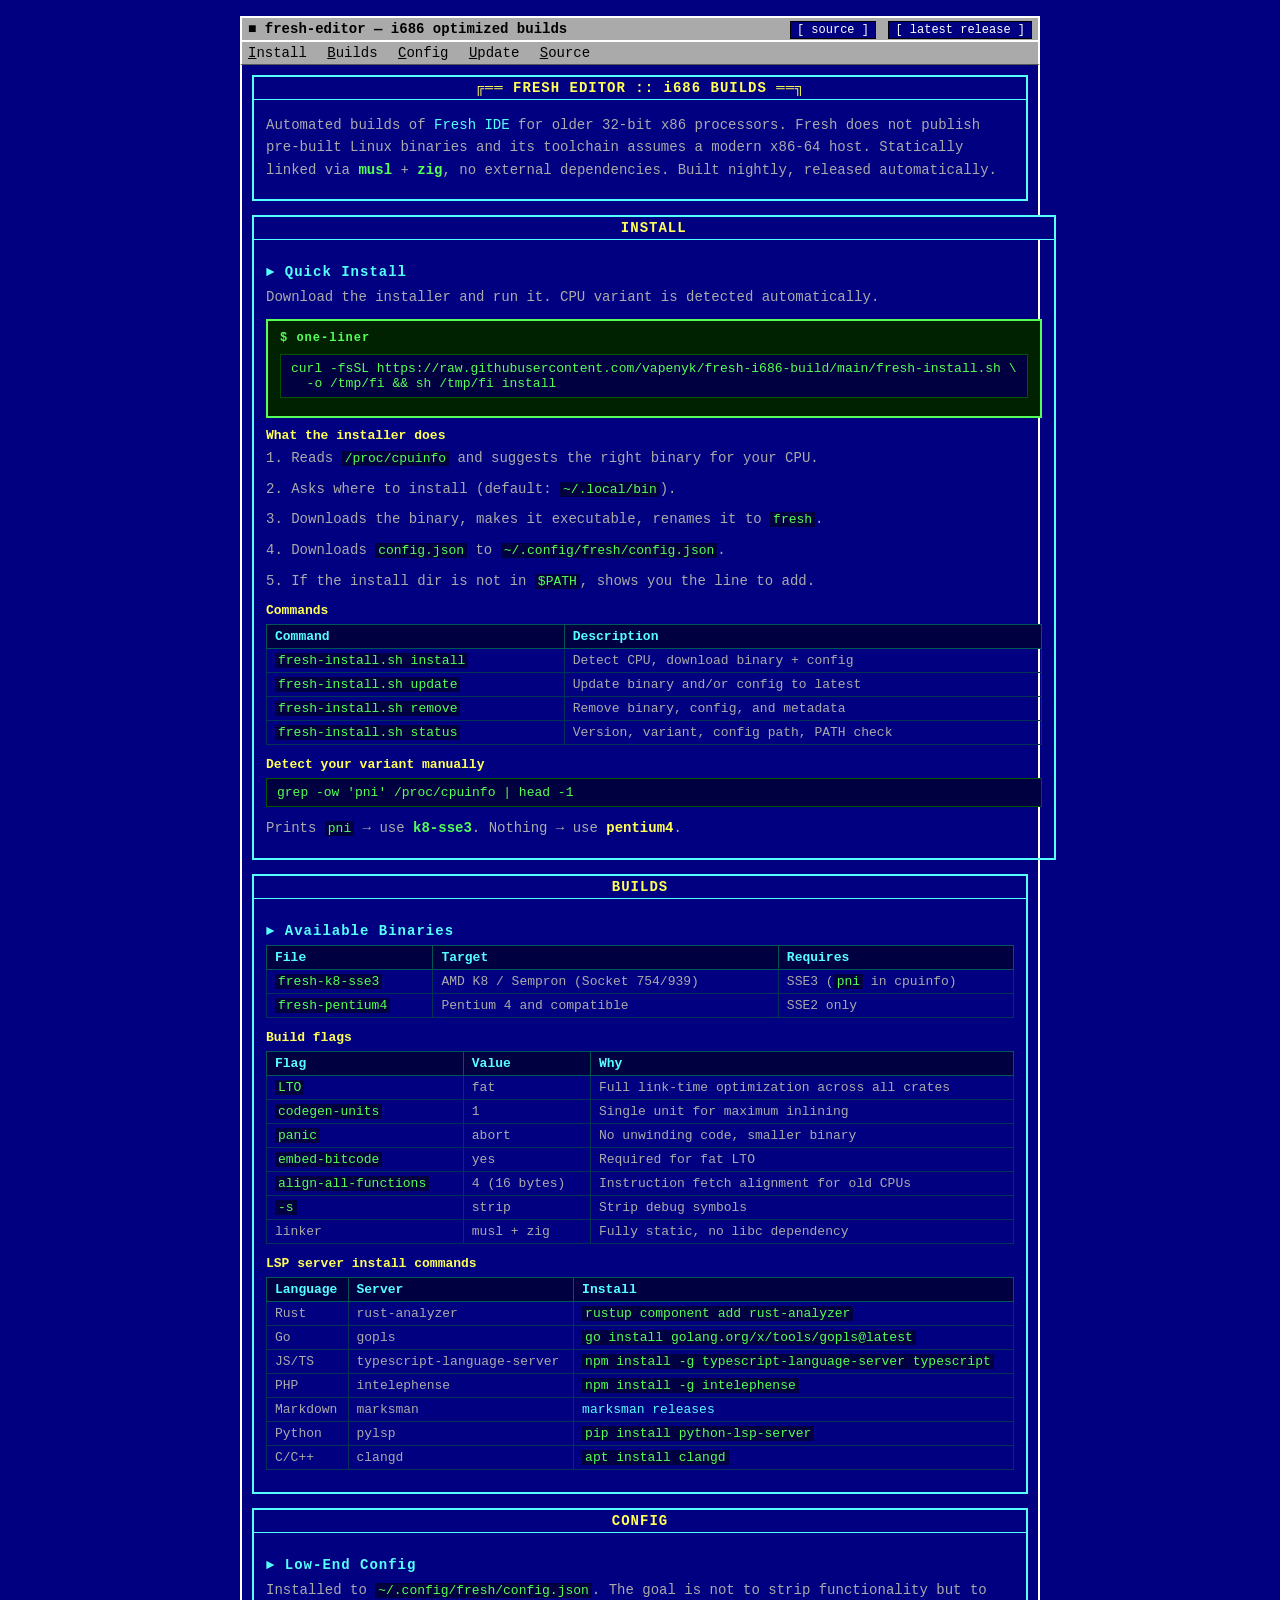
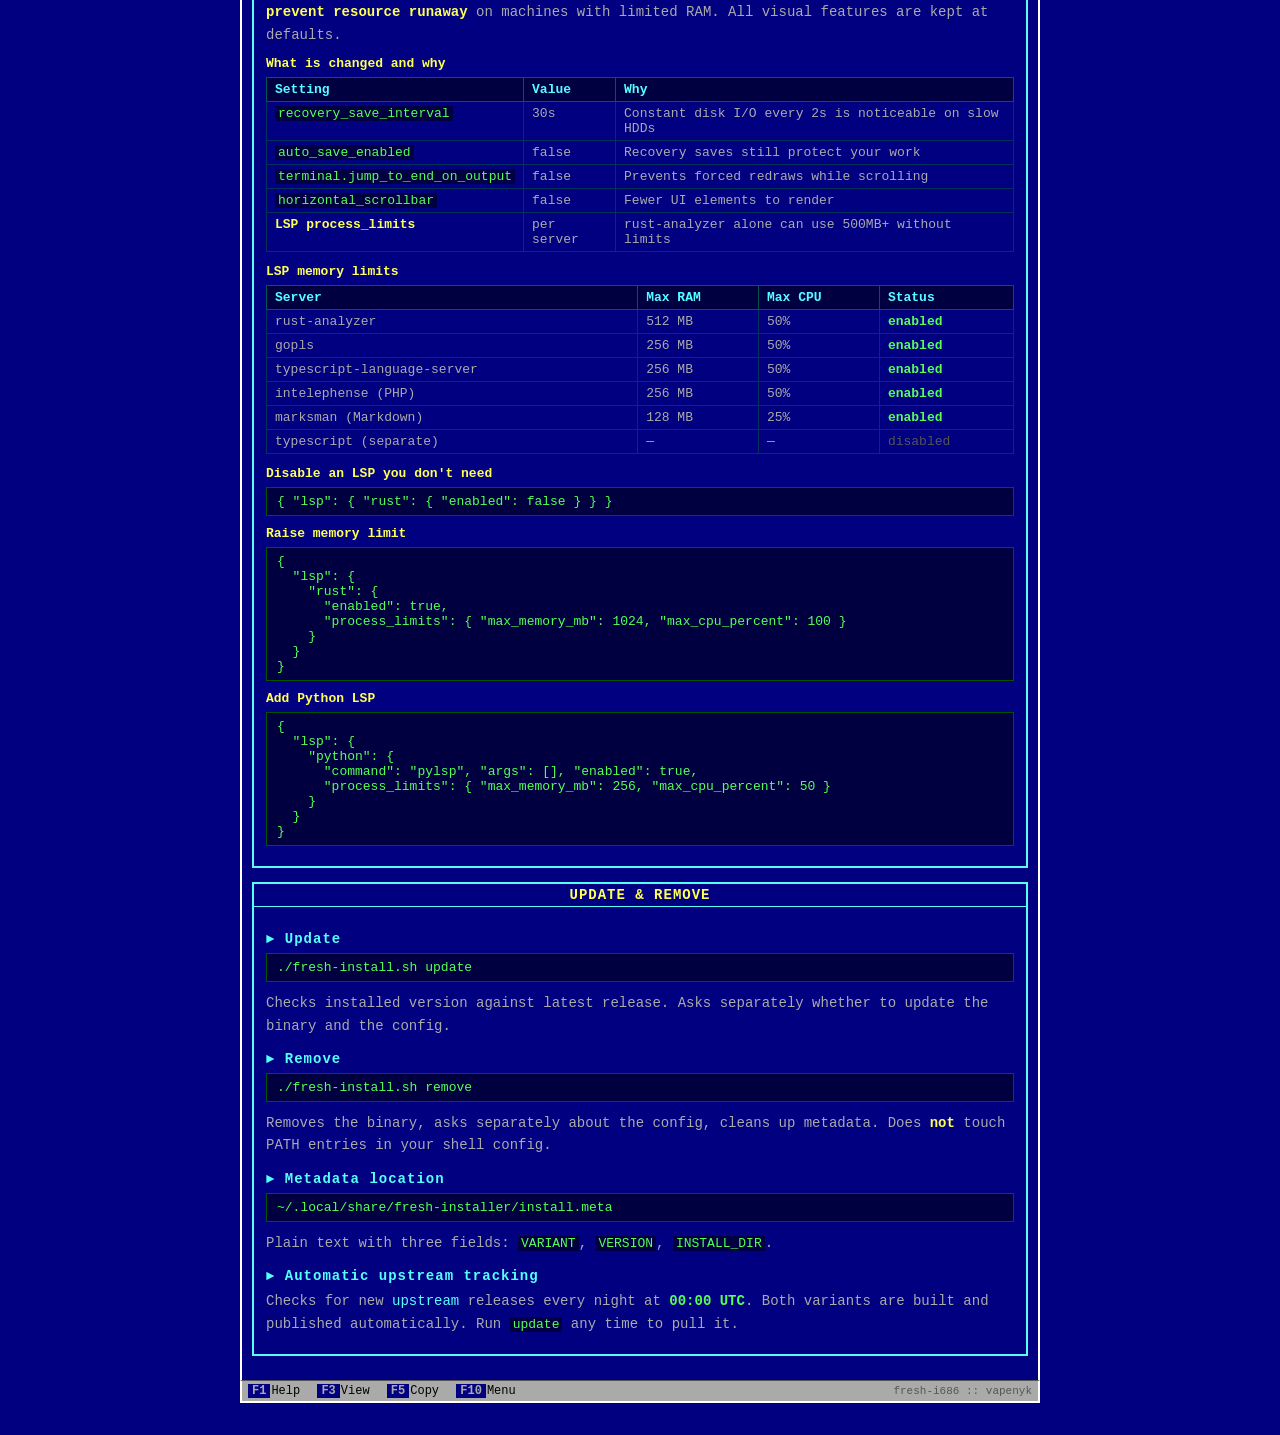
==== commit cf3d205c: "fix: rewrite index.html for netsurf, html4+css2 only, anchor nav" ====
--- a/index.html
+++ b/index.html
@@ -2,86 +2,72 @@
 <html>
     <head>
         <meta http-equiv="Content-Type" content="text/html; charset=UTF-8" />
-        <meta name="viewport" content="width=device-width, initial-scale=1" />
         <title>fresh-editor :: i686 builds</title>
         <style type="text/css">
-            * {
-                margin: 0;
-                padding: 0;
-                box-sizing: border-box;
-            }
-
             body {
                 background-color: #000080;
                 color: #aaaaaa;
                 font-family: "Courier New", Courier, monospace;
                 font-size: 14px;
-            }
-
-            #screen {
-                width: 96%;
-                max-width: 860px;
-                margin: 18px auto 32px auto;
+                margin: 0;
+                padding: 0;
+            }
+
+            #wrap {
+                width: 800px;
+                margin: 16px auto 32px auto;
             }
 
             /* ── TITLE BAR ── */
-            #titlebar {
+            table.titlebar {
+                width: 100%;
                 background-color: #aaaaaa;
+                border: 2px solid #ffffff;
+            }
+            td.tb-title {
                 color: #000000;
+                font-weight: bold;
                 padding: 3px 6px;
-                border: 2px solid #ffffff;
-                border-bottom: none;
-                overflow: hidden;
-            }
-            .tb-title {
-                font-weight: bold;
-                display: block;
-                margin-bottom: 2px;
-            }
-            .tb-links {
-                display: block;
-            }
-            .tb-btn {
-                background: #000080;
+                width: 60%;
+            }
+            td.tb-links {
+                text-align: right;
+                padding: 3px 6px;
+            }
+            a.tb-btn {
+                background-color: #000080;
                 color: #ffffff;
                 border: 1px solid #000000;
                 padding: 1px 6px;
-                margin-right: 4px;
+                margin-left: 4px;
                 font-size: 12px;
                 font-family: "Courier New", Courier, monospace;
                 text-decoration: none;
-                display: inline-block;
-            }
-            .tb-btn:hover {
-                background: #aaaaaa;
-                color: #000000;
             }
 
             /* ── MENU BAR ── */
-            #menubar {
+            table.menubar {
+                width: 100%;
                 background-color: #aaaaaa;
-                color: #000000;
-                padding: 3px 6px;
                 border-left: 2px solid #ffffff;
                 border-right: 2px solid #ffffff;
                 border-bottom: 1px solid #555555;
             }
-            .menu-item {
-                display: inline-block;
-                padding: 0 10px 0 0;
+            td.menubar-cell {
+                padding: 3px 6px;
+            }
+            a.menu-item {
                 color: #000000;
                 text-decoration: none;
+                padding-right: 12px;
                 font-size: 14px;
-            }
-            .menu-item:hover {
-                color: #000080;
+                font-family: "Courier New", Courier, monospace;
+            }
+            span.menu-hot {
                 text-decoration: underline;
             }
-            .menu-hot {
-                text-decoration: underline;
-            }
-
-            /* ── MAIN ── */
+
+            /* ── MAIN AREA ── */
             #mainwin {
                 background-color: #000080;
                 border-left: 2px solid #ffffff;
@@ -89,12 +75,13 @@
                 padding: 10px;
             }
 
-            /* ── HERO PANEL ── */
-            .hero {
+            /* ── SECTION PANELS ── */
+            table.panel {
+                width: 100%;
                 border: 2px solid #55ffff;
-                margin-bottom: 12px;
-            }
-            .hero-title {
+                margin-bottom: 14px;
+            }
+            td.panel-title {
                 background-color: #000080;
                 color: #ffff55;
                 font-weight: bold;
@@ -103,591 +90,653 @@
                 border-bottom: 1px solid #55ffff;
                 letter-spacing: 1px;
             }
-            .hero-body {
-                padding: 8px 12px;
-                line-height: 1.6;
-            }
-
-            /* ── TABS (CSS :target trick) ── */
-            .tab-nav {
-                margin-bottom: 0;
-                line-height: 1;
-            }
-            .tab-nav a {
-                display: inline-block;
-                background-color: #005555;
-                color: #aaaaaa;
-                padding: 3px 14px;
-                border: 1px solid #55ffff;
-                border-bottom: none;
-                font-size: 13px;
-                text-decoration: none;
-                margin-right: 2px;
-            }
-            .tab-nav a:hover {
-                background-color: #007777;
-                color: #ffffff;
-            }
-
-            /* default: show first tab */
-            #pane-install {
-                display: block;
-            }
-            #pane-builds {
-                display: none;
-            }
-            #pane-config {
-                display: none;
-            }
-            #pane-update {
-                display: none;
-            }
-
-            /* when anchor is targeted, show that pane, hide others */
-            #pane-install:target {
-                display: block;
-            }
-            #pane-builds:target {
-                display: block;
-            }
-            #pane-config:target {
-                display: block;
-            }
-            #pane-update:target {
-                display: block;
-            }
-
-            body:not(:has(#pane-builds:target)):not(
-                    :has(#pane-config:target)
-                ):not(:has(#pane-update:target))
-                #pane-install {
-                display: block;
-            }
-            #pane-builds:target ~ * #pane-install,
-            #pane-config:target ~ * #pane-install,
-            #pane-update:target ~ * #pane-install {
-                display: none;
-            }
-
-            .tab-pane {
-                border: 2px solid #55ffff;
-                border-top: 2px solid #ffff55;
+            td.panel-body {
                 padding: 10px 12px;
-                margin-bottom: 12px;
-            }
-
-            /* ── TYPOGRAPHY ── */
+            }
+
+            /* ── HEADINGS ── */
             h2 {
                 color: #55ffff;
                 font-size: 14px;
                 font-weight: bold;
                 margin: 14px 0 6px 0;
                 letter-spacing: 1px;
-            }
-            h2:first-child {
-                margin-top: 0;
+                padding: 0;
             }
             h3 {
                 color: #ffff55;
                 font-size: 13px;
                 font-weight: bold;
                 margin: 10px 0 4px 0;
+                padding: 0;
             }
             p {
+                color: #aaaaaa;
                 margin: 4px 0 8px 0;
-                color: #aaaaaa;
                 line-height: 1.6;
+                padding: 0;
             }
             a {
                 color: #55ffff;
                 text-decoration: none;
             }
-            a:hover {
-                color: #ffff55;
-                text-decoration: underline;
-            }
-
-            code,
+
+            /* ── CODE ── */
             pre {
                 font-family: "Courier New", Courier, monospace;
                 color: #55ff55;
                 background-color: #000040;
                 font-size: 13px;
-            }
-            pre {
                 padding: 6px 10px;
                 margin: 6px 0 10px 0;
                 border: 1px solid #005500;
-                overflow: auto;
-                white-space: pre;
-                word-wrap: normal;
             }
             code {
+                font-family: "Courier New", Courier, monospace;
+                color: #55ff55;
+                background-color: #000040;
+                font-size: 13px;
                 padding: 0 3px;
             }
 
-            /* ── TABLES ── */
-            .data-table {
+            /* ── INSTALL BOX ── */
+            table.install-box {
+                width: 100%;
+                background-color: #002200;
+                border: 2px solid #55ff55;
+                margin: 10px 0;
+            }
+            td.install-box-cell {
+                padding: 8px 12px;
+            }
+            p.install-label {
+                color: #55ff55;
+                font-weight: bold;
+                font-size: 12px;
+                letter-spacing: 1px;
+                margin: 0 0 4px 0;
+            }
+
+            /* ── DATA TABLES ── */
+            table.data {
                 width: 100%;
                 border-collapse: collapse;
                 margin: 6px 0 12px 0;
                 font-size: 13px;
             }
-            .data-table th {
+            th.data {
                 background-color: #000040;
                 color: #55ffff;
                 padding: 4px 8px;
                 border: 1px solid #005555;
                 text-align: left;
                 font-weight: bold;
-            }
-            .data-table td {
+                font-family: "Courier New", Courier, monospace;
+            }
+            td.data {
                 padding: 4px 8px;
                 border: 1px solid #003355;
                 color: #aaaaaa;
                 vertical-align: top;
-            }
-            .data-table tr:hover td {
-                background-color: #000060;
-            }
-
-            /* ── INSTALL BOX ── */
-            .install-box {
-                border: 2px solid #55ff55;
-                background-color: #002200;
-                padding: 10px 14px;
-                margin: 10px 0;
-            }
-            .install-label {
+                font-family: "Courier New", Courier, monospace;
+            }
+
+            /* ── BADGES ── */
+            span.ok {
                 color: #55ff55;
                 font-weight: bold;
-                font-size: 12px;
-                letter-spacing: 1px;
-                margin-bottom: 6px;
-                display: block;
-            }
-
-            /* ── BADGES ── */
-            .badge-warn {
+            }
+            span.warn {
                 color: #ffff55;
                 font-weight: bold;
             }
-            .badge-ok {
-                color: #55ff55;
-                font-weight: bold;
-            }
-            .badge-off {
+            span.off {
                 color: #555555;
             }
 
+            /* ── DIVIDER ── */
+            hr.section {
+                border: none;
+                border-top: 1px solid #005555;
+                margin: 6px 0;
+            }
+
             /* ── STATUS BAR ── */
-            #statusbar {
+            table.statusbar {
+                width: 100%;
                 background-color: #aaaaaa;
-                color: #000000;
-                padding: 3px 6px;
                 border: 2px solid #ffffff;
                 border-top: 1px solid #555555;
+            }
+            td.statusbar-cell {
+                padding: 3px 6px;
+                color: #000000;
                 font-size: 12px;
-                overflow: hidden;
-            }
-            .sb-key {
+            }
+            td.statusbar-right {
+                padding: 3px 6px;
+                color: #555555;
+                font-size: 11px;
+                text-align: right;
+            }
+            span.sb-key {
                 background-color: #000080;
                 color: #aaaaaa;
                 padding: 0 4px;
                 margin-right: 1px;
                 font-weight: bold;
             }
-            .sb-label {
+            span.sb-label {
                 color: #000000;
                 margin-right: 10px;
-            }
-            .sb-right {
-                float: right;
-                color: #555555;
-                font-size: 11px;
             }
         </style>
     </head>
     <body>
-        <div id="screen">
-            <div id="titlebar">
-                <span class="tb-title"
-                    >&#9632; fresh-editor &#8212; i686 optimized builds</span
-                >
-                <span class="tb-links">
-                    <a
-                        href="https://github.com/vapenyk/fresh-i686-build"
-                        class="tb-btn"
-                        target="_blank"
-                        >[ src ]</a
-                    >
-                    <a
-                        href="https://github.com/vapenyk/fresh-i686-build/releases/latest"
-                        class="tb-btn"
-                        target="_blank"
-                        >[ latest release ]</a
-                    >
-                </span>
-            </div>
-
-            <div id="menubar">
-                <a href="#pane-install" class="menu-item"
-                    ><span class="menu-hot">I</span>nstall</a
-                >
-                <a href="#pane-config" class="menu-item"
-                    ><span class="menu-hot">C</span>onfig</a
-                >
-                <a href="#pane-builds" class="menu-item"
-                    ><span class="menu-hot">B</span>uilds</a
-                >
-                <a href="#pane-update" class="menu-item"
-                    ><span class="menu-hot">U</span>pdate</a
-                >
-                <a
-                    href="https://github.com/sinelaw/fresh"
-                    class="menu-item"
-                    target="_blank"
-                    ><span class="menu-hot">S</span>ource</a
-                >
-            </div>
-
+        <div id="wrap">
+            <!-- TITLE BAR -->
+            <table class="titlebar" cellpadding="0" cellspacing="0">
+                <tr>
+                    <td class="tb-title">
+                        &#9632; fresh-editor &mdash; i686 optimized builds
+                    </td>
+                    <td class="tb-links">
+                        <a
+                            href="https://github.com/vapenyk/fresh-i686-build"
+                            class="tb-btn"
+                            >[ source ]</a
+                        >
+                        <a
+                            href="https://github.com/vapenyk/fresh-i686-build/releases/latest"
+                            class="tb-btn"
+                            >[ latest release ]</a
+                        >
+                    </td>
+                </tr>
+            </table>
+
+            <!-- MENU BAR -->
+            <table class="menubar" cellpadding="0" cellspacing="0">
+                <tr>
+                    <td class="menubar-cell">
+                        <a href="#install" class="menu-item"
+                            ><span class="menu-hot">I</span>nstall</a
+                        >
+                        <a href="#builds" class="menu-item"
+                            ><span class="menu-hot">B</span>uilds</a
+                        >
+                        <a href="#config" class="menu-item"
+                            ><span class="menu-hot">C</span>onfig</a
+                        >
+                        <a href="#update" class="menu-item"
+                            ><span class="menu-hot">U</span>pdate</a
+                        >
+                        <a
+                            href="https://github.com/sinelaw/fresh"
+                            class="menu-item"
+                            ><span class="menu-hot">S</span>ource</a
+                        >
+                    </td>
+                </tr>
+            </table>
+
+            <!-- MAIN -->
             <div id="mainwin">
-                <div class="hero">
-                    <div class="hero-title">
-                        &#9556;&#9552;&#9552; FRESH EDITOR :: i686 BUILDS
-                        &#9552;&#9552;&#9559;
-                    </div>
-                    <div class="hero-body">
-                        <p>
-                            Automated builds of
-                            <a
-                                href="https://github.com/sinelaw/fresh"
-                                target="_blank"
-                                >Fresh IDE</a
+                <!-- HERO -->
+                <table class="panel" cellpadding="0" cellspacing="0">
+                    <tr>
+                        <td class="panel-title">
+                            &#9556;&#9552;&#9552; FRESH EDITOR :: i686 BUILDS
+                            &#9552;&#9552;&#9559;
+                        </td>
+                    </tr>
+                    <tr>
+                        <td class="panel-body">
+                            <p>
+                                Automated builds of
+                                <a href="https://github.com/sinelaw/fresh"
+                                    >Fresh IDE</a
+                                >
+                                for older 32-bit x86 processors. Fresh does not
+                                publish pre-built Linux binaries and its
+                                toolchain assumes a modern x86-64 host.
+                                Statically linked via
+                                <span class="ok">musl</span> +
+                                <span class="ok">zig</span>, no external
+                                dependencies. Built nightly, released
+                                automatically.
+                            </p>
+                        </td>
+                    </tr>
+                </table>
+
+                <!-- INSTALL -->
+                <a name="install"></a>
+                <table class="panel" cellpadding="0" cellspacing="0">
+                    <tr>
+                        <td class="panel-title">INSTALL</td>
+                    </tr>
+                    <tr>
+                        <td class="panel-body">
+                            <h2>&#9658; Quick Install</h2>
+                            <p>
+                                Download the installer and run it. CPU variant
+                                is detected automatically.
+                            </p>
+
+                            <table
+                                class="install-box"
+                                cellpadding="0"
+                                cellspacing="0"
                             >
-                            for older 32-bit x86 processors. Fresh does not
-                            publish pre-built Linux binaries and its toolchain
-                            assumes a modern x86-64 host. Statically linked via
-                            <span class="badge-ok">musl</span> +
-                            <span class="badge-ok">zig</span>, no external
-                            dependencies. Built nightly, released automatically.
-                        </p>
-                    </div>
-                </div>
-
-                <div class="tab-nav">
-                    <a href="#pane-install">Install</a>
-                    <a href="#pane-builds">Builds</a>
-                    <a href="#pane-config">Config</a>
-                    <a href="#pane-update">Update &amp; Remove</a>
-                </div>
-
-                <!-- INSTALL -->
-                <div id="pane-install" class="tab-pane">
-                    <h2>&#9658; Quick Install</h2>
-                    <p>
-                        Download the installer and run it. CPU variant is
-                        detected automatically.
-                    </p>
-                    <div class="install-box">
-                        <span class="install-label">$ one-liner</span>
-                        <pre>
+                                <tr>
+                                    <td class="install-box-cell">
+                                        <p class="install-label">$ one-liner</p>
+                                        <pre>
 curl -fsSL https://raw.githubusercontent.com/vapenyk/fresh-i686-build/main/fresh-install.sh \
   -o /tmp/fi &amp;&amp; sh /tmp/fi install</pre
-                        >
-                    </div>
-
-                    <h3>What the installer does</h3>
-                    <p>
-                        1. Reads <code>/proc/cpuinfo</code> and suggests the
-                        right binary for your CPU.
-                    </p>
-                    <p>
-                        2. Asks where to install (default:
-                        <code>~/.local/bin</code>).
-                    </p>
-                    <p>
-                        3. Downloads the binary, makes it executable, renames it
-                        to <code>fresh</code>.
-                    </p>
-                    <p>
-                        4. Downloads <code>config.json</code> to
-                        <code>~/.config/fresh/config.json</code>.
-                    </p>
-                    <p>
-                        5. If the install dir is not in <code>$PATH</code>,
-                        shows you the line to add.
-                    </p>
-
-                    <h3>Commands</h3>
-                    <table class="data-table">
-                        <tr>
-                            <th>Command</th>
-                            <th>Description</th>
-                        </tr>
-                        <tr>
-                            <td><code>fresh-install.sh install</code></td>
-                            <td>Detect CPU, download binary + config</td>
-                        </tr>
-                        <tr>
-                            <td><code>fresh-install.sh update</code></td>
-                            <td>Update binary and/or config to latest</td>
-                        </tr>
-                        <tr>
-                            <td><code>fresh-install.sh remove</code></td>
-                            <td>Remove binary, config, and metadata</td>
-                        </tr>
-                        <tr>
-                            <td><code>fresh-install.sh status</code></td>
-                            <td>Version, variant, config path, PATH check</td>
-                        </tr>
-                    </table>
-
-                    <h3>Detect your variant manually</h3>
-                    <pre>grep -ow 'pni' /proc/cpuinfo | head -1</pre>
-                    <p>
-                        Prints <code>pni</code> &#8594; use
-                        <span class="badge-ok">k8-sse3</span>. Nothing &#8594;
-                        use <span class="badge-warn">pentium4</span>.
-                    </p>
-                </div>
+                                        >
+                                    </td>
+                                </tr>
+                            </table>
+
+                            <h3>What the installer does</h3>
+                            <p>
+                                1. Reads <code>/proc/cpuinfo</code> and suggests
+                                the right binary for your CPU.
+                            </p>
+                            <p>
+                                2. Asks where to install (default:
+                                <code>~/.local/bin</code>).
+                            </p>
+                            <p>
+                                3. Downloads the binary, makes it executable,
+                                renames it to <code>fresh</code>.
+                            </p>
+                            <p>
+                                4. Downloads <code>config.json</code> to
+                                <code>~/.config/fresh/config.json</code>.
+                            </p>
+                            <p>
+                                5. If the install dir is not in
+                                <code>$PATH</code>, shows you the line to add.
+                            </p>
+
+                            <h3>Commands</h3>
+                            <table class="data" cellpadding="0" cellspacing="0">
+                                <tr>
+                                    <th class="data">Command</th>
+                                    <th class="data">Description</th>
+                                </tr>
+                                <tr>
+                                    <td class="data">
+                                        <code>fresh-install.sh install</code>
+                                    </td>
+                                    <td class="data">
+                                        Detect CPU, download binary + config
+                                    </td>
+                                </tr>
+                                <tr>
+                                    <td class="data">
+                                        <code>fresh-install.sh update</code>
+                                    </td>
+                                    <td class="data">
+                                        Update binary and/or config to latest
+                                    </td>
+                                </tr>
+                                <tr>
+                                    <td class="data">
+                                        <code>fresh-install.sh remove</code>
+                                    </td>
+                                    <td class="data">
+                                        Remove binary, config, and metadata
+                                    </td>
+                                </tr>
+                                <tr>
+                                    <td class="data">
+                                        <code>fresh-install.sh status</code>
+                                    </td>
+                                    <td class="data">
+                                        Version, variant, config path, PATH
+                                        check
+                                    </td>
+                                </tr>
+                            </table>
+
+                            <h3>Detect your variant manually</h3>
+                            <pre>grep -ow 'pni' /proc/cpuinfo | head -1</pre>
+                            <p>
+                                Prints <code>pni</code> &rarr; use
+                                <span class="ok">k8-sse3</span>. Nothing &rarr;
+                                use <span class="warn">pentium4</span>.
+                            </p>
+                        </td>
+                    </tr>
+                </table>
 
                 <!-- BUILDS -->
-                <div id="pane-builds" class="tab-pane">
-                    <h2>&#9658; Available Binaries</h2>
-                    <table class="data-table">
-                        <tr>
-                            <th>File</th>
-                            <th>Target</th>
-                            <th>Requires</th>
-                        </tr>
-                        <tr>
-                            <td><code>fresh-k8-sse3</code></td>
-                            <td>AMD K8 / Sempron (Socket 754/939)</td>
-                            <td>SSE3 (<code>pni</code> in cpuinfo)</td>
-                        </tr>
-                        <tr>
-                            <td><code>fresh-pentium4</code></td>
-                            <td>Pentium 4 and compatible</td>
-                            <td>SSE2 only</td>
-                        </tr>
-                    </table>
-
-                    <h3>Build flags</h3>
-                    <table class="data-table">
-                        <tr>
-                            <th>Flag</th>
-                            <th>Value</th>
-                            <th>Why</th>
-                        </tr>
-                        <tr>
-                            <td><code>LTO</code></td>
-                            <td>fat</td>
-                            <td>
-                                Full link-time optimization across all crates
-                            </td>
-                        </tr>
-                        <tr>
-                            <td><code>codegen-units</code></td>
-                            <td>1</td>
-                            <td>Single unit for maximum inlining</td>
-                        </tr>
-                        <tr>
-                            <td><code>panic</code></td>
-                            <td>abort</td>
-                            <td>No unwinding code, smaller binary</td>
-                        </tr>
-                        <tr>
-                            <td><code>embed-bitcode</code></td>
-                            <td>yes</td>
-                            <td>Required for fat LTO</td>
-                        </tr>
-                        <tr>
-                            <td><code>align-all-functions</code></td>
-                            <td>4 (16 bytes)</td>
-                            <td>Instruction fetch alignment for old CPUs</td>
-                        </tr>
-                        <tr>
-                            <td><code>-s</code></td>
-                            <td>strip</td>
-                            <td>Strip debug symbols</td>
-                        </tr>
-                        <tr>
-                            <td>linker</td>
-                            <td>musl + zig</td>
-                            <td>Fully static, no libc dependency</td>
-                        </tr>
-                    </table>
-
-                    <h3>LSP server install commands</h3>
-                    <table class="data-table">
-                        <tr>
-                            <th>Language</th>
-                            <th>Server</th>
-                            <th>Install</th>
-                        </tr>
-                        <tr>
-                            <td>Rust</td>
-                            <td>rust-analyzer</td>
-                            <td>
-                                <code>rustup component add rust-analyzer</code>
-                            </td>
-                        </tr>
-                        <tr>
-                            <td>Go</td>
-                            <td>gopls</td>
-                            <td>
-                                <code
-                                    >go install
-                                    golang.org/x/tools/gopls@latest</code
+                <a name="builds"></a>
+                <table class="panel" cellpadding="0" cellspacing="0">
+                    <tr>
+                        <td class="panel-title">BUILDS</td>
+                    </tr>
+                    <tr>
+                        <td class="panel-body">
+                            <h2>&#9658; Available Binaries</h2>
+                            <table class="data" cellpadding="0" cellspacing="0">
+                                <tr>
+                                    <th class="data">File</th>
+                                    <th class="data">Target</th>
+                                    <th class="data">Requires</th>
+                                </tr>
+                                <tr>
+                                    <td class="data">
+                                        <code>fresh-k8-sse3</code>
+                                    </td>
+                                    <td class="data">
+                                        AMD K8 / Sempron (Socket 754/939)
+                                    </td>
+                                    <td class="data">
+                                        SSE3 (<code>pni</code> in cpuinfo)
+                                    </td>
+                                </tr>
+                                <tr>
+                                    <td class="data">
+                                        <code>fresh-pentium4</code>
+                                    </td>
+                                    <td class="data">
+                                        Pentium 4 and compatible
+                                    </td>
+                                    <td class="data">SSE2 only</td>
+                                </tr>
+                            </table>
+
+                            <h3>Build flags</h3>
+                            <table class="data" cellpadding="0" cellspacing="0">
+                                <tr>
+                                    <th class="data">Flag</th>
+                                    <th class="data">Value</th>
+                                    <th class="data">Why</th>
+                                </tr>
+                                <tr>
+                                    <td class="data"><code>LTO</code></td>
+                                    <td class="data">fat</td>
+                                    <td class="data">
+                                        Full link-time optimization across all
+                                        crates
+                                    </td>
+                                </tr>
+                                <tr>
+                                    <td class="data">
+                                        <code>codegen-units</code>
+                                    </td>
+                                    <td class="data">1</td>
+                                    <td class="data">
+                                        Single unit for maximum inlining
+                                    </td>
+                                </tr>
+                                <tr>
+                                    <td class="data"><code>panic</code></td>
+                                    <td class="data">abort</td>
+                                    <td class="data">
+                                        No unwinding code, smaller binary
+                                    </td>
+                                </tr>
+                                <tr>
+                                    <td class="data">
+                                        <code>embed-bitcode</code>
+                                    </td>
+                                    <td class="data">yes</td>
+                                    <td class="data">Required for fat LTO</td>
+                                </tr>
+                                <tr>
+                                    <td class="data">
+                                        <code>align-all-functions</code>
+                                    </td>
+                                    <td class="data">4 (16 bytes)</td>
+                                    <td class="data">
+                                        Instruction fetch alignment for old CPUs
+                                    </td>
+                                </tr>
+                                <tr>
+                                    <td class="data"><code>-s</code></td>
+                                    <td class="data">strip</td>
+                                    <td class="data">Strip debug symbols</td>
+                                </tr>
+                                <tr>
+                                    <td class="data">linker</td>
+                                    <td class="data">musl + zig</td>
+                                    <td class="data">
+                                        Fully static, no libc dependency
+                                    </td>
+                                </tr>
+                            </table>
+
+                            <h3>LSP server install commands</h3>
+                            <table class="data" cellpadding="0" cellspacing="0">
+                                <tr>
+                                    <th class="data">Language</th>
+                                    <th class="data">Server</th>
+                                    <th class="data">Install</th>
+                                </tr>
+                                <tr>
+                                    <td class="data">Rust</td>
+                                    <td class="data">rust-analyzer</td>
+                                    <td class="data">
+                                        <code
+                                            >rustup component add
+                                            rust-analyzer</code
+                                        >
+                                    </td>
+                                </tr>
+                                <tr>
+                                    <td class="data">Go</td>
+                                    <td class="data">gopls</td>
+                                    <td class="data">
+                                        <code
+                                            >go install
+                                            golang.org/x/tools/gopls@latest</code
+                                        >
+                                    </td>
+                                </tr>
+                                <tr>
+                                    <td class="data">JS/TS</td>
+                                    <td class="data">
+                                        typescript-language-server
+                                    </td>
+                                    <td class="data">
+                                        <code
+                                            >npm install -g
+                                            typescript-language-server
+                                            typescript</code
+                                        >
+                                    </td>
+                                </tr>
+                                <tr>
+                                    <td class="data">PHP</td>
+                                    <td class="data">intelephense</td>
+                                    <td class="data">
+                                        <code>npm install -g intelephense</code>
+                                    </td>
+                                </tr>
+                                <tr>
+                                    <td class="data">Markdown</td>
+                                    <td class="data">marksman</td>
+                                    <td class="data">
+                                        <a
+                                            href="https://github.com/artempyanykh/marksman/releases"
+                                            >marksman releases</a
+                                        >
+                                    </td>
+                                </tr>
+                                <tr>
+                                    <td class="data">Python</td>
+                                    <td class="data">pylsp</td>
+                                    <td class="data">
+                                        <code
+                                            >pip install python-lsp-server</code
+                                        >
+                                    </td>
+                                </tr>
+                                <tr>
+                                    <td class="data">C/C++</td>
+                                    <td class="data">clangd</td>
+                                    <td class="data">
+                                        <code>apt install clangd</code>
+                                    </td>
+                                </tr>
+                            </table>
+                        </td>
+                    </tr>
+                </table>
+
+                <!-- CONFIG -->
+                <a name="config"></a>
+                <table class="panel" cellpadding="0" cellspacing="0">
+                    <tr>
+                        <td class="panel-title">CONFIG</td>
+                    </tr>
+                    <tr>
+                        <td class="panel-body">
+                            <h2>&#9658; Low-End Config</h2>
+                            <p>
+                                Installed to
+                                <code>~/.config/fresh/config.json</code>. The
+                                goal is not to strip functionality but to
+                                <span class="warn"
+                                    >prevent resource runaway</span
                                 >
-                            </td>
-                        </tr>
-                        <tr>
-                            <td>JS/TS</td>
-                            <td>typescript-language-server</td>
-                            <td>
-                                <code
-                                    >npm install -g typescript-language-server
-                                    typescript</code
-                                >
-                            </td>
-                        </tr>
-                        <tr>
-                            <td>PHP</td>
-                            <td>intelephense</td>
-                            <td><code>npm install -g intelephense</code></td>
-                        </tr>
-                        <tr>
-                            <td>Markdown</td>
-                            <td>marksman</td>
-                            <td>
-                                <a
-                                    href="https://github.com/artempyanykh/marksman/releases"
-                                    target="_blank"
-                                    >marksman releases</a
-                                >
-                            </td>
-                        </tr>
-                        <tr>
-                            <td>Python</td>
-                            <td>pylsp</td>
-                            <td><code>pip install python-lsp-server</code></td>
-                        </tr>
-                        <tr>
-                            <td>C/C++</td>
-                            <td>clangd</td>
-                            <td><code>apt install clangd</code></td>
-                        </tr>
-                    </table>
-                </div>
-
-                <!-- CONFIG -->
-                <div id="pane-config" class="tab-pane">
-                    <h2>&#9658; Low-End Config</h2>
-                    <p>
-                        Installed to <code>~/.config/fresh/config.json</code>.
-                        The goal is not to strip functionality but to
-                        <span class="badge-warn">prevent resource runaway</span>
-                        on machines with limited RAM. All visual features are
-                        kept at defaults.
-                    </p>
-
-                    <h3>What is changed and why</h3>
-                    <table class="data-table">
-                        <tr>
-                            <th>Setting</th>
-                            <th>Value</th>
-                            <th>Why</th>
-                        </tr>
-                        <tr>
-                            <td><code>recovery_save_interval</code></td>
-                            <td>30s</td>
-                            <td>
-                                Constant disk I/O every 2s is noticeable on slow
-                                HDDs
-                            </td>
-                        </tr>
-                        <tr>
-                            <td><code>auto_save_enabled</code></td>
-                            <td>false</td>
-                            <td>Recovery saves still protect your work</td>
-                        </tr>
-                        <tr>
-                            <td><code>terminal.jump_to_end_on_output</code></td>
-                            <td>false</td>
-                            <td>Prevents forced redraws while scrolling</td>
-                        </tr>
-                        <tr>
-                            <td><code>horizontal_scrollbar</code></td>
-                            <td>false</td>
-                            <td>Fewer UI elements to render</td>
-                        </tr>
-                        <tr>
-                            <td>
-                                <span class="badge-warn"
-                                    >LSP process_limits</span
-                                >
-                            </td>
-                            <td>per server</td>
-                            <td>
-                                rust-analyzer alone can use 500MB+ without
-                                limits
-                            </td>
-                        </tr>
-                    </table>
-
-                    <h3>LSP memory limits</h3>
-                    <table class="data-table">
-                        <tr>
-                            <th>Server</th>
-                            <th>Max RAM</th>
-                            <th>Max CPU</th>
-                            <th>Status</th>
-                        </tr>
-                        <tr>
-                            <td>rust-analyzer</td>
-                            <td>512 MB</td>
-                            <td>50%</td>
-                            <td><span class="badge-ok">enabled</span></td>
-                        </tr>
-                        <tr>
-                            <td>gopls</td>
-                            <td>256 MB</td>
-                            <td>50%</td>
-                            <td><span class="badge-ok">enabled</span></td>
-                        </tr>
-                        <tr>
-                            <td>typescript-language-server</td>
-                            <td>256 MB</td>
-                            <td>50%</td>
-                            <td><span class="badge-ok">enabled</span></td>
-                        </tr>
-                        <tr>
-                            <td>intelephense (PHP)</td>
-                            <td>256 MB</td>
-                            <td>50%</td>
-                            <td><span class="badge-ok">enabled</span></td>
-                        </tr>
-                        <tr>
-                            <td>marksman (Markdown)</td>
-                            <td>128 MB</td>
-                            <td>25%</td>
-                            <td><span class="badge-ok">enabled</span></td>
-                        </tr>
-                        <tr>
-                            <td>typescript (separate)</td>
-                            <td>&#8212;</td>
-                            <td>&#8212;</td>
-                            <td><span class="badge-off">disabled</span></td>
-                        </tr>
-                    </table>
-
-                    <h3>Disable an LSP you don't need</h3>
-                    <pre>{ "lsp": { "rust": { "enabled": false } } }</pre>
-
-                    <h3>Raise memory limit</h3>
-                    <pre>
+                                on machines with limited RAM. All visual
+                                features are kept at defaults.
+                            </p>
+
+                            <h3>What is changed and why</h3>
+                            <table class="data" cellpadding="0" cellspacing="0">
+                                <tr>
+                                    <th class="data">Setting</th>
+                                    <th class="data">Value</th>
+                                    <th class="data">Why</th>
+                                </tr>
+                                <tr>
+                                    <td class="data">
+                                        <code>recovery_save_interval</code>
+                                    </td>
+                                    <td class="data">30s</td>
+                                    <td class="data">
+                                        Constant disk I/O every 2s is noticeable
+                                        on slow HDDs
+                                    </td>
+                                </tr>
+                                <tr>
+                                    <td class="data">
+                                        <code>auto_save_enabled</code>
+                                    </td>
+                                    <td class="data">false</td>
+                                    <td class="data">
+                                        Recovery saves still protect your work
+                                    </td>
+                                </tr>
+                                <tr>
+                                    <td class="data">
+                                        <code
+                                            >terminal.jump_to_end_on_output</code
+                                        >
+                                    </td>
+                                    <td class="data">false</td>
+                                    <td class="data">
+                                        Prevents forced redraws while scrolling
+                                    </td>
+                                </tr>
+                                <tr>
+                                    <td class="data">
+                                        <code>horizontal_scrollbar</code>
+                                    </td>
+                                    <td class="data">false</td>
+                                    <td class="data">
+                                        Fewer UI elements to render
+                                    </td>
+                                </tr>
+                                <tr>
+                                    <td class="data">
+                                        <span class="warn"
+                                            >LSP process_limits</span
+                                        >
+                                    </td>
+                                    <td class="data">per server</td>
+                                    <td class="data">
+                                        rust-analyzer alone can use 500MB+
+                                        without limits
+                                    </td>
+                                </tr>
+                            </table>
+
+                            <h3>LSP memory limits</h3>
+                            <table class="data" cellpadding="0" cellspacing="0">
+                                <tr>
+                                    <th class="data">Server</th>
+                                    <th class="data">Max RAM</th>
+                                    <th class="data">Max CPU</th>
+                                    <th class="data">Status</th>
+                                </tr>
+                                <tr>
+                                    <td class="data">rust-analyzer</td>
+                                    <td class="data">512 MB</td>
+                                    <td class="data">50%</td>
+                                    <td class="data">
+                                        <span class="ok">enabled</span>
+                                    </td>
+                                </tr>
+                                <tr>
+                                    <td class="data">gopls</td>
+                                    <td class="data">256 MB</td>
+                                    <td class="data">50%</td>
+                                    <td class="data">
+                                        <span class="ok">enabled</span>
+                                    </td>
+                                </tr>
+                                <tr>
+                                    <td class="data">
+                                        typescript-language-server
+                                    </td>
+                                    <td class="data">256 MB</td>
+                                    <td class="data">50%</td>
+                                    <td class="data">
+                                        <span class="ok">enabled</span>
+                                    </td>
+                                </tr>
+                                <tr>
+                                    <td class="data">intelephense (PHP)</td>
+                                    <td class="data">256 MB</td>
+                                    <td class="data">50%</td>
+                                    <td class="data">
+                                        <span class="ok">enabled</span>
+                                    </td>
+                                </tr>
+                                <tr>
+                                    <td class="data">marksman (Markdown)</td>
+                                    <td class="data">128 MB</td>
+                                    <td class="data">25%</td>
+                                    <td class="data">
+                                        <span class="ok">enabled</span>
+                                    </td>
+                                </tr>
+                                <tr>
+                                    <td class="data">typescript (separate)</td>
+                                    <td class="data">&mdash;</td>
+                                    <td class="data">&mdash;</td>
+                                    <td class="data">
+                                        <span class="off">disabled</span>
+                                    </td>
+                                </tr>
+                            </table>
+
+                            <h3>Disable an LSP you don't need</h3>
+                            <pre>
+{ "lsp": { "rust": { "enabled": false } } }</pre
+                            >
+
+                            <h3>Raise memory limit</h3>
+                            <pre>
 {
   "lsp": {
     "rust": {
@@ -696,10 +745,10 @@
     }
   }
 }</pre
-                    >
-
-                    <h3>Add Python LSP</h3>
-                    <pre>
+                            >
+
+                            <h3>Add Python LSP</h3>
+                            <pre>
 {
   "lsp": {
     "python": {
@@ -708,58 +757,78 @@
     }
   }
 }</pre
-                    >
-                </div>
+                            >
+                        </td>
+                    </tr>
+                </table>
 
                 <!-- UPDATE -->
-                <div id="pane-update" class="tab-pane">
-                    <h2>&#9658; Update</h2>
-                    <pre>./fresh-install.sh update</pre>
-                    <p>
-                        Checks installed version against latest release. Asks
-                        separately whether to update the binary and the config.
-                    </p>
-
-                    <h2>&#9658; Remove</h2>
-                    <pre>./fresh-install.sh remove</pre>
-                    <p>
-                        Removes the binary, asks separately about the config,
-                        cleans up metadata. Does
-                        <span class="badge-warn">not</span> touch PATH entries
-                        in your shell config.
-                    </p>
-
-                    <h2>&#9658; Metadata location</h2>
-                    <pre>~/.local/share/fresh-installer/install.meta</pre>
-                    <p>
-                        Plain text with three fields: <code>VARIANT</code>,
-                        <code>VERSION</code>, <code>INSTALL_DIR</code>.
-                    </p>
-
-                    <h2>&#9658; Automatic upstream tracking</h2>
-                    <p>
-                        Checks for new
-                        <a
-                            href="https://github.com/sinelaw/fresh"
-                            target="_blank"
-                            >upstream</a
-                        >
-                        releases every night at
-                        <span class="badge-ok">00:00 UTC</span>. Both variants
-                        are built and published automatically. Run
-                        <code>update</code> any time to pull it.
-                    </p>
-                </div>
+                <a name="update"></a>
+                <table class="panel" cellpadding="0" cellspacing="0">
+                    <tr>
+                        <td class="panel-title">UPDATE &amp; REMOVE</td>
+                    </tr>
+                    <tr>
+                        <td class="panel-body">
+                            <h2>&#9658; Update</h2>
+                            <pre>./fresh-install.sh update</pre>
+                            <p>
+                                Checks installed version against latest release.
+                                Asks separately whether to update the binary and
+                                the config.
+                            </p>
+
+                            <h2>&#9658; Remove</h2>
+                            <pre>./fresh-install.sh remove</pre>
+                            <p>
+                                Removes the binary, asks separately about the
+                                config, cleans up metadata. Does
+                                <span class="warn">not</span> touch PATH entries
+                                in your shell config.
+                            </p>
+
+                            <h2>&#9658; Metadata location</h2>
+                            <pre>
+~/.local/share/fresh-installer/install.meta</pre
+                            >
+                            <p>
+                                Plain text with three fields:
+                                <code>VARIANT</code>, <code>VERSION</code>,
+                                <code>INSTALL_DIR</code>.
+                            </p>
+
+                            <h2>&#9658; Automatic upstream tracking</h2>
+                            <p>
+                                Checks for new
+                                <a href="https://github.com/sinelaw/fresh"
+                                    >upstream</a
+                                >
+                                releases every night at
+                                <span class="ok">00:00 UTC</span>. Both variants
+                                are built and published automatically. Run
+                                <code>update</code> any time to pull it.
+                            </p>
+                        </td>
+                    </tr>
+                </table>
             </div>
 
-            <div id="statusbar">
-                <span class="sb-right">fresh-i686 :: vapenyk</span>
-                <span class="sb-key">F1</span><span class="sb-label">Help</span>
-                <span class="sb-key">F3</span><span class="sb-label">View</span>
-                <span class="sb-key">F5</span><span class="sb-label">Copy</span>
-                <span class="sb-key">F10</span
-                ><span class="sb-label">Menu</span>
-            </div>
+            <!-- STATUS BAR -->
+            <table class="statusbar" cellpadding="0" cellspacing="0">
+                <tr>
+                    <td class="statusbar-cell">
+                        <span class="sb-key">F1</span
+                        ><span class="sb-label">Help</span>
+                        <span class="sb-key">F3</span
+                        ><span class="sb-label">View</span>
+                        <span class="sb-key">F5</span
+                        ><span class="sb-label">Copy</span>
+                        <span class="sb-key">F10</span
+                        ><span class="sb-label">Menu</span>
+                    </td>
+                    <td class="statusbar-right">fresh-i686 :: vapenyk</td>
+                </tr>
+            </table>
         </div>
     </body>
 </html>
